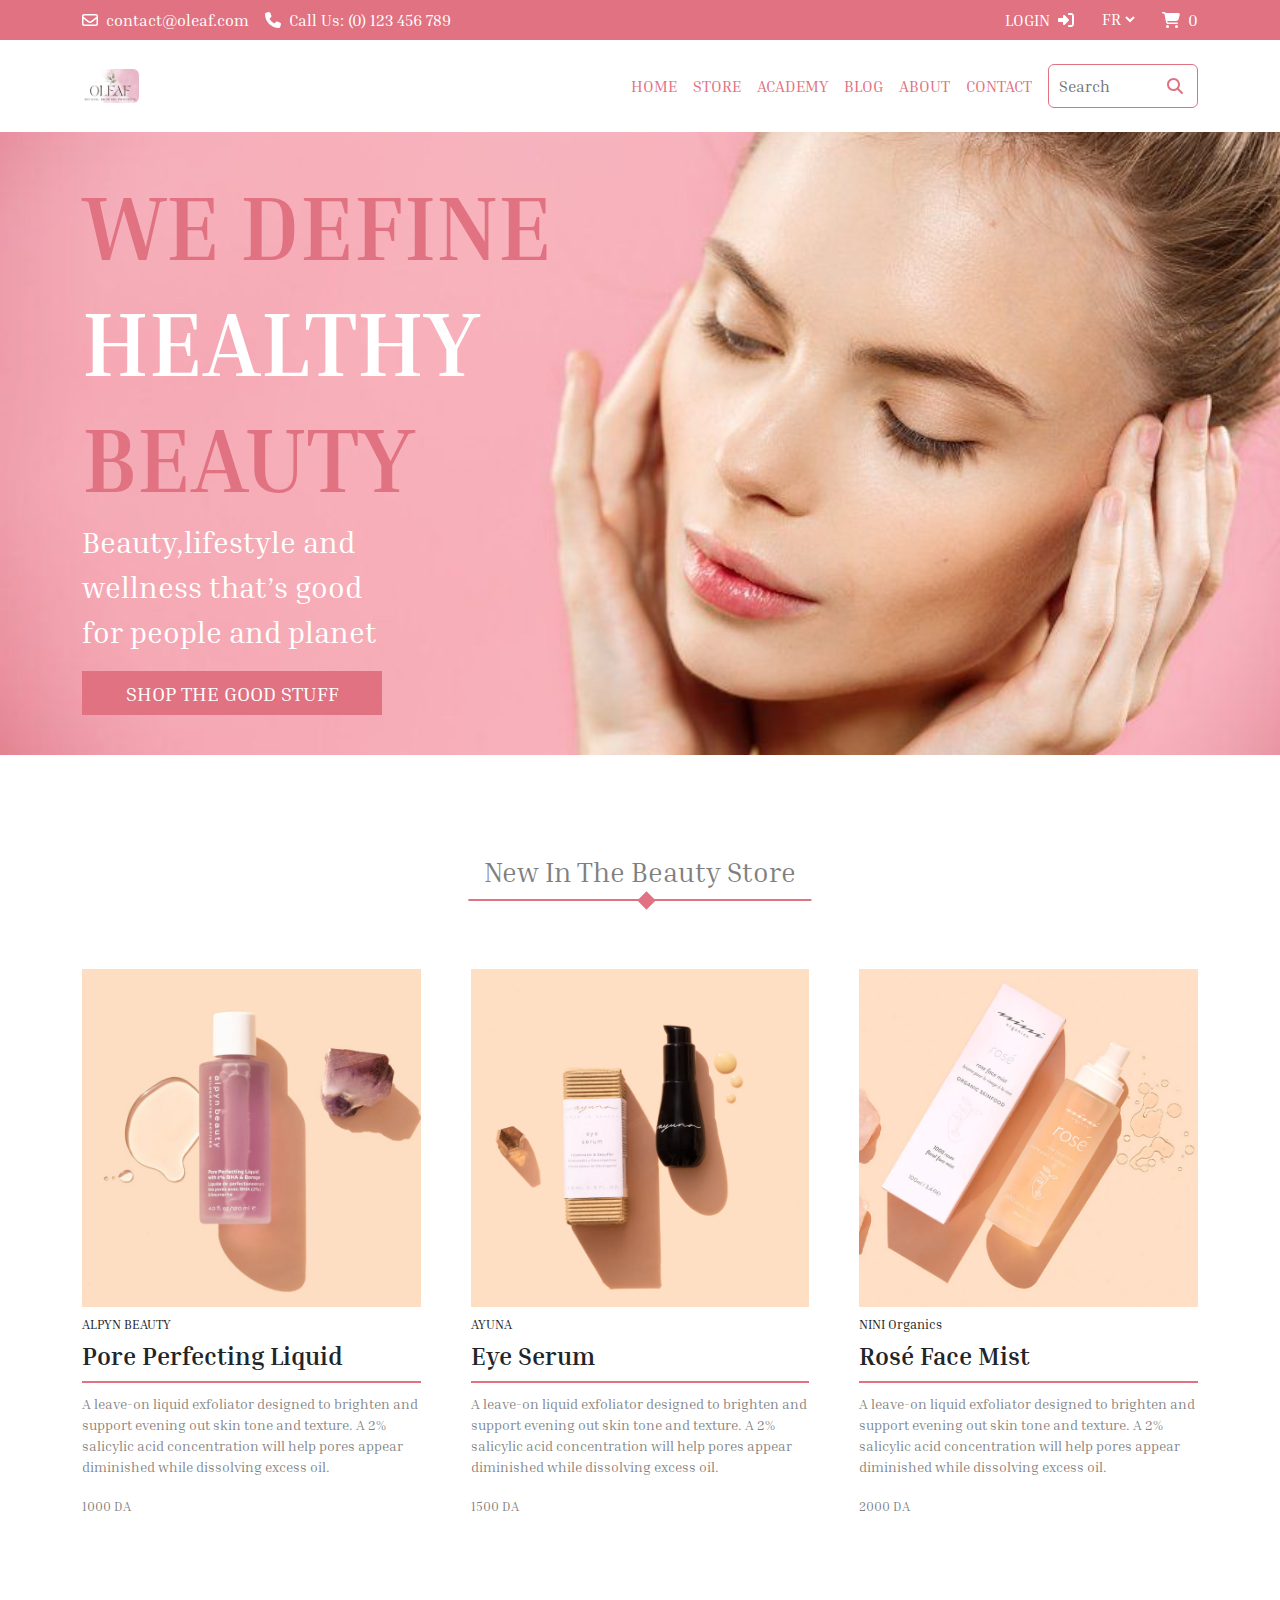
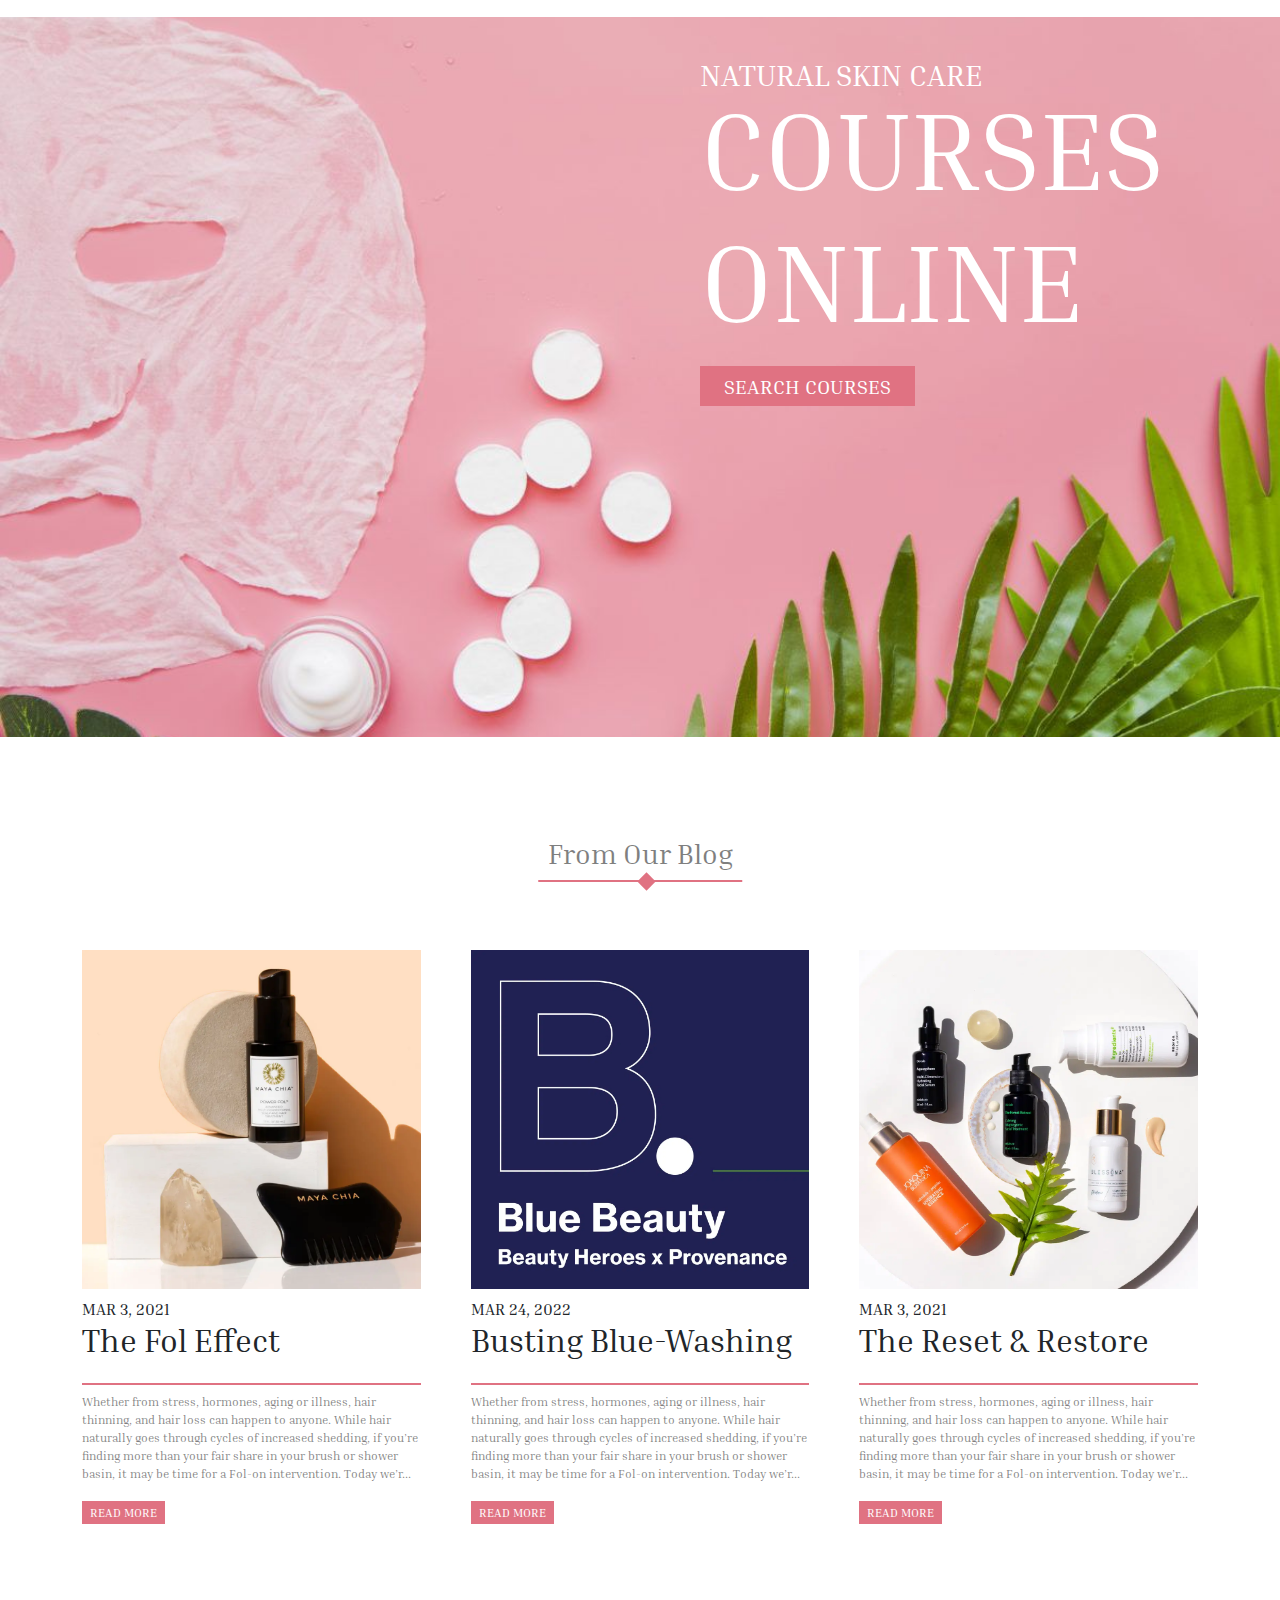
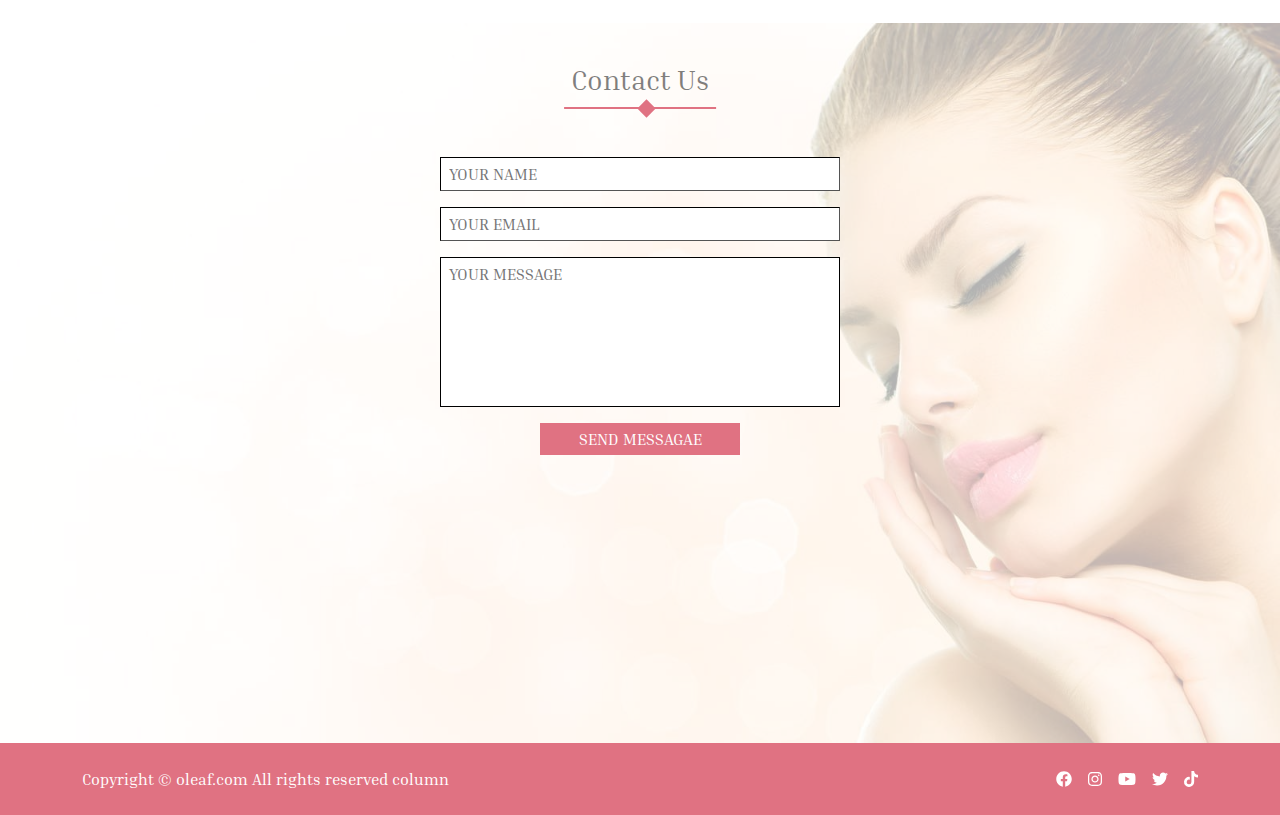
==== index.html @ e5e6df56 "first commit" ====
<!DOCTYPE html>
<html lang="en">
  <head>
    <meta charset="UTF-8" />
    <meta http-equiv="X-UA-Compatible" content="IE=edge" />
    <meta name="viewport" content="width=device-width, initial-scale=1.0" />
    <title>OLEAF - Natural Skincare Products</title>
    <link rel="stylesheet" href="css/all.min.css" />
    <link rel="stylesheet" href="css/bootstrap.min.css" />
    <link rel="stylesheet" href="css/oleaf.css" />
    <link rel="preconnect" href="https://fonts.googleapis.com" />
    <link rel="preconnect" href="https://fonts.gstatic.com" crossorigin />
    <link
      href="https://fonts.googleapis.com/css2?family=Inria+Serif:wght@300;400;700&display=swap"
      rel="stylesheet"
    />
  </head>

  <body>
    <!-- Start NavBar -->

    <nav>
      <!-- Start SubNavBar -->
      <div class="sub-nav-bar py-2">
        <div
          class="container d-flex flex-column flex-md-row flex-lg-row align-items-center align-items-md-start align-items-lg-start"
        >
          <div
            class="contact d-flex flex-grow-1 flex-column flex-md-row flex-lg-row"
          >
            <a href="mailto:contact@oleaf.com" target="_blank">
              <div
                class="email d-flex justify-content-center align-items-center"
              >
                <i class="fa-regular fa-envelope" style="color: #ffffff"></i>
                <span class="email text-white ms-2">contact@oleaf.com</span>
              </div>
            </a>
            <a href="tel:123-456-7890" target="_blank">
              <div
                class="phone d-flex justify-content-center align-items-center ms-lg-3 my-1 my-lg-0 my-md-0"
              >
                <i class="fa-solid fa-phone" style="color: #ffffff"></i>
                <span class="email text-white ms-2"
                  >Call Us: (0) 123 456 789</span
                >
              </div>
            </a>
          </div>

          <div class="info d-flex">
            <a href="#">
              <div
                class="login d-flex justify-content-center align-items-center me-4"
              >
                <span class="email text-white me-2 text-uppercase">login</span>
                <i
                  class="fa-sharp fas fa-right-to-bracket"
                  style="color: #ffffff"
                ></i>
              </div>
            </a>
            <a href="#">
              <div
                class="lang d-flex justify-content-center align-items-center me-4"
              >
                <select class="select border border-0 text-white">
                  <option value="1" class="text-black bg-white">FR</option>
                  <option value="2" class="text-black bg-white">AR</option>
                </select>
              </div>
            </a>
            <div class="store d-flex justify-content-center align-items-center">
              <i
                class="fa-sharp fas fa-cart-shopping"
                style="color: #ffffff"
              ></i>
              <span class="email text-white ms-2">0</span>
            </div>
          </div>
        </div>
      </div>
      <!-- End SubNavBar -->

      <!-- Start Navbar -->
      <div class="navbar py-4">
        <div class="container d-flex align-items-center flex-nowrap">
          <div class="logo">
            <img class="rounded" src="images/logo.jpg" alt="" />
          </div>
          <div class="chackbox active">
            <i class="fa-sharp fal fa-bars fa-xl" style="color: #e07282"></i>
          </div>
          <div
            class="links d-flex flex-column flex-md-row flex-lg-row justify-content-end align-items-center gap-3"
          >
            <ul
              class="d-flex flex-column flex-md-row flex-lg-row justify-content-center gap-3 text-uppercase"
            >
              <li class="active"><a href="">home</a></li>
              <li><a href="">store</a></li>
              <li><a href="">academy</a></li>
              <li><a href="">blog</a></li>
              <li><a href="">about</a></li>
              <li><a href="">contact</a></li>
            </ul>
            <div class="search border border-1 p-2 rounded-2">
              <input
                class="border border-0"
                type="search"
                name=""
                id=""
                placeholder="Search"
              />
              <i
                class="fa-sharp fal fa-magnifying-glass"
                style="color: #e07282"
              ></i>
            </div>
          </div>
        </div>
      </div>
      <!-- End Navbar -->
    </nav>
    <!-- End NavBar -->

    <!-- Start Landing Page -->
    <div class="landing">
      <div class="container">
        <div class="text">
          <div class="text-title">
            <h1>WE DEFINE</h1>
            <h1>HEALTHY</h1>
            <h1>BEAUTY</h1>
          </div>
          <div class="text-paragraph">
            <p class="text-white">
              Beauty,lifestyle and wellness that’s good for people and planet
            </p>
          </div>
          <a class="btn text-white rounded-0" href="#">SHOP THE GOOD STUFF</a>
        </div>
      </div>
    </div>
    <!-- End Landing Page -->

    <!-- Start New Products -->

    <div class="new-products">
      <div class="container">
        <h1 class="title text-black-50 fs-3 position-relative">
          New In The Beauty Store
        </h1>
        <div class="products">
          <div class="product">
            <img src="images/Product/ezgif.com-webp-to-jpg.jpg" alt="" />
            <p class="product-category pt-2">ALPYN BEAUTY</p>
            <h1 class="product-name">Pore Perfecting Liquid</h1>
            <p class="product-desc text-black-50">
              A leave-on liquid exfoliator designed to brighten and support
              evening out skin tone and texture. A 2% salicylic acid
              concentration will help pores appear diminished while dissolving
              excess oil.
            </p>
            <span class="product-price text-black-50">1000 DA</span>
          </div>
          <div class="product">
            <img src="images/Product/BHMar_46_770x.webp" alt="" />
            <p class="product-category pt-2">AYUNA</p>
            <h1 class="product-name">Eye Serum</h1>
            <p class="product-desc text-black-50">
              A leave-on liquid exfoliator designed to brighten and support
              evening out skin tone and texture. A 2% salicylic acid
              concentration will help pores appear diminished while dissolving
              excess oil.
            </p>
            <span class="product-price text-black-50">1500 DA</span>
          </div>
          <div class="product">
            <img src="images/Product/BHMar_29_740_770x.webp" alt="" />
            <p class="product-category pt-2">NINI Organics</p>
            <h1 class="product-name">Rosé Face Mist</h1>
            <p class="product-desc text-black-50">
              A leave-on liquid exfoliator designed to brighten and support
              evening out skin tone and texture. A 2% salicylic acid
              concentration will help pores appear diminished while dissolving
              excess oil.
            </p>
            <span class="product-price text-black-50">2000 DA</span>
          </div>
        </div>
      </div>
    </div>

    <!-- End New Products -->

    <!-- Start Courese Part -->
    <div class="courses-part">
      <div class="container position-relative">
        <div class="text">
          <h3 class="courese-title text-uppercase text-white">
            natural skin care
          </h3>
          <h1 class="main-title text-uppercase text-white mb-lg-4 mb-md-4">
            Courses Online
          </h1>
          <a href="#" class="courese-search text-white py-2 px-4"
            >SEARCH COURSES</a
          >
        </div>
      </div>
    </div>
    <!-- End Courese Part -->

    <!-- Start Blog Part-->
    <div class="blogger">
      <div class="container">
        <h1 class="title text-black-50 fs-3 position-relative">
          From Our Blog
        </h1>
        <div class="blogs">
          <div class="blog">
            <img src="images/blogger/blog-1.webp" alt="" />
            <p class="articale-date text-uppercase fs-6 mb-0 mt-2">
              MAR 3, 2021
            </p>
            <h1 class="artical-title fs-2 mb-4">The Fol Effect</h1>
            <p class="artical-content text-black-50 pt-2">
              Whether from stress, hormones, aging or illness, hair thinning,
              and hair loss can happen to anyone. While hair naturally goes
              through cycles of increased shedding, if you’re finding more than
              your fair share in your brush or shower basin, it may be time for
              a Fol-on intervention. Today we’r...
            </p>
            <a href="" class="read-more text-white px-2 py-1 text-uppercase"
              >read more</a
            >
          </div>
          <div class="blog">
            <img src="images/blogger/blog-2.webp" alt="" />
            <p class="articale-date text-uppercase fs-6 mb-0 mt-2">
              MAR 24, 2022
            </p>
            <h1 class="artical-title fs-2 mb-4">Busting Blue-Washing</h1>
            <p class="artical-content text-black-50 pt-2">
              Whether from stress, hormones, aging or illness, hair thinning,
              and hair loss can happen to anyone. While hair naturally goes
              through cycles of increased shedding, if you’re finding more than
              your fair share in your brush or shower basin, it may be time for
              a Fol-on intervention. Today we’r...
            </p>
            <a href="" class="read-more text-white px-2 py-1 text-uppercase"
              >read more</a
            >
          </div>
          <div class="blog">
            <img src="images/blogger/blog-3.webp" alt="" />
            <p class="articale-date text-uppercase fs-6 mb-0 mt-2">
              MAR 3, 2021
            </p>
            <h1 class="artical-title fs-2 mb-4">The Reset & Restore</h1>
            <p class="artical-content text-black-50 pt-2">
              Whether from stress, hormones, aging or illness, hair thinning,
              and hair loss can happen to anyone. While hair naturally goes
              through cycles of increased shedding, if you’re finding more than
              your fair share in your brush or shower basin, it may be time for
              a Fol-on intervention. Today we’r...
            </p>
            <a href="" class="read-more text-white px-2 py-1 text-uppercase"
              >read more</a
            >
          </div>
        </div>
      </div>
    </div>
    <!-- End Blog Part-->

    <!-- Start Contact Us -->
    <div class="contact-us">
      <div class="overlay"></div>
      <div class="container position-relative">
        <h1 class="title text-black-50 fs-3 position-relative">Contact Us</h1>
        <form
          action=""
          class="contact d-flex flex-column justify-content-center gap-3"
        >
          <input
            class="py-1 px-2 text-uppercase border-1 border-black"
            type="text"
            name=""
            id=""
            placeholder="YOUR NAME"
          />
          <input
            class="py-1 px-2 text-uppercase border-1 border-black"
            type="email"
            name=""
            id=""
            placeholder="YOUR EMAIL "
          />
          <textarea
            s
            class="py-1 px-2 text-uppercase border-1 border-black"
            placeholder="Your Message"
          ></textarea>
          <input
            class="py-1 px-2 text-uppercase text-white"
            type="submit"
            value="SEND MESSAGAE"
          />
        </form>
      </div>
    </div>
    <!-- End Contact Us -->

    <!-- Start Footer -->

    <div class="footer py-4">
      <div
        class="container d-flex align-items-center justify-content-between flex-column flex-md-row"
      >
        <p class="copyright mb-0 text-white">
          Copyright &copy; oleaf.com All rights reserved column
        </p>
        <ul class="social-media d-flex align-items-center gap-3 mt-3 mt-md-0">
          <li>
            <a href=""
              ><i class="fa-brands fa-facebook" style="color: #ffffff"></i
            ></a>
          </li>
          <li>
            <a href=""
              ><i class="fa-brands fa-instagram" style="color: #ffffff"></i
            ></a>
          </li>
          <li>
            <a href=""
              ><i class="fa-brands fa-youtube" style="color: #ffffff"></i
            ></a>
          </li>
          <li>
            <a href=""
              ><i class="fa-brands fa-twitter" style="color: #ffffff"></i
            ></a>
          </li>
          <li>
            <a href=""
              ><i class="fa-brands fa-tiktok" style="color: #ffffff"></i
            ></a>
          </li>
        </ul>
      </div>
    </div>

    <!-- End Footer -->

    <script src="js/all.min.js"></script>
    <script src="js/bootstrap.bundle.min.js"></script>
    <script src="js/oleaf.js"></script>
  </body>
</html>
---- css/oleaf.css ----
/* Start Globle Rules */

* {
  -webkit-box-sizing: border-box;
  -moz-box-sizing: border-box;
  box-sizing: border-box;
}

:root {
  --primary-color: #e07282;
}

html {
  scroll-behavior: smooth;
}

body {
  font-family: "Inria Serif", serif;
}

a {
  text-decoration: none;
}

ul {
  list-style: none;
  margin: 0;
  padding: 0;
}

*:focus {
  outline: none;
}

/* End Globle Rules */

/* Start components */

.title {
  width: fit-content;
  margin: 0 auto 60px;
}
.title::after {
  content: "";
  position: absolute;
  top: 130%;
  left: 50%;
  width: 110%;
  height: 2px;
  transform: translateX(-50%);
  background-color: var(--primary-color);
}
.title::before {
  content: "";
  position: absolute;
  top: 115%;
  left: 50%;
  width: 13px;
  height: 13px;
  transform: translateX(-50%);
  transform: rotate(45deg);
  background-color: var(--primary-color);
}

/* End components */

/* Start NavBar */

/* Start SubNavBar */
nav .sub-nav-bar {
  background-color: var(--primary-color);
}
nav .sub-nav-bar .info .lang .select {
  background-color: var(--primary-color);
}
/* End SubNavBar */

/* Start Navbar */

nav .navbar .logo {
  width: 60px;
}
nav .navbar .logo img {
  width: 100%;
}
nav .navbar .links ul li a {
  color: var(--primary-color);
  transition-duration: 0.3s;
}
nav .navbar .links ul li a:hover,
nav .navbar .links ul li.active {
  color: #e22c47;
}
nav .navbar .search {
  width: 150px;
  border-color: var(--primary-color) !important;
}
nav .navbar .search input {
  width: 80%;
}
nav .navbar .search i {
  color: var(--primary-color) !important;
}
nav .navbar .links {
  transition-duration: 0.3s;
  width: 100%;
}
nav .navbar .chackbox {
  display: none;
}
@media (max-width: 425px) {
  nav .navbar .chackbox {
    display: block;
    cursor: pointer;
  }
  nav .navbar .links {
    position: absolute;
    top: 100%;
    left: -100%;
    padding: 20px 0;
    background-color: rgba(255, 255, 255);
    text-align: center;
  }
}

/* End Navbar */

/* End NavBar */

/* Start Landing Page */

.landing {
  width: 100%;
  height: 100%;
  padding: 40px 0;
  background-image: url(../images/landing.jpeg);
  background-repeat: no-repeat;
  background-position: center center;
  background-size: cover;
}

.landing .text h1 {
  font-size: 25px;
  font-weight: bold;
  line-height: 1.2;
  color: white;
}
.landing .text h1:nth-child(odd) {
  color: var(--primary-color);
}
@media (min-width: 425px) {
  .landing .text h1 {
    font-size: 40px;
  }
}
@media (min-width: 992px) {
  .landing .text h1 {
    font-size: 70px;
  }
}
@media (min-width: 1025px) {
  .landing .text h1 {
    font-size: 90px;
  }
}

.landing .text-paragraph p {
  font-size: 30px;
  width: 300px;
}
@media (max-width: 768px) {
  .landing .text-paragraph p {
    font-size: 25px;
    width: 250px;
  }
}
@media (max-width: 425px) {
  .landing .text-paragraph p {
    font-size: 20px;
    width: 150px;
  }
}
@media (max-width: 375px) {
  .landing .text-paragraph p {
    font-size: 10px;
    width: 110px;
  }
}

.landing .text .btn {
  background-color: var(--primary-color);
  width: 300px;
  font-size: 20px;
}
@media (max-width: 768px) {
  .landing .text .btn {
    width: 250px;
    font-size: 15px;
  }
}
@media (max-width: 425px) {
  .landing .text .btn {
    width: 150px;
    font-size: 10px;
  }
}
@media (max-width: 375px) {
  .landing .text .btn {
    width: 110px;
    font-size: 5px;
  }
}
/* End Landing Page */

/* Start New Products */

.new-products {
  padding-top: 100px;
  padding-bottom: 100px;
}
.new-products .products {
  padding-top: 20px;
  display: grid;
  grid-template-columns: repeat(auto-fill, minmax(300px, 1fr));
  gap: 50px;
}

.new-products .products .product img {
  width: 100%;
}
.new-products .products .product .product-category {
  font-size: 13px;
}
.new-products .products .product .product-name {
  font-weight: bold;
  font-size: 25px;
  margin-top: -10px;
  border-bottom: 2px solid var(--primary-color);
  padding-bottom: 10px;
  margin-bottom: 10px;
}

.new-products .products .product .product-desc {
  font-size: 14px;
}
.new-products .products .product .product-price {
  font-size: 13px;
}
/* End New Products */

/* Start Courese Part */
.courses-part {
  width: 100%;
  height: 80vh;
  padding: 40px 0;
  background-image: url(../images/courese.jpeg);
  background-repeat: no-repeat;
  background-position: center center;
  background-size: cover;
}

@media (min-width: 426px) {
  .courses-part .text {
    position: absolute;
    right: 20%;
    top: 0px;
  }
}
@media (max-width: 425px) {
  .courses-part {
    height: 50vh;
    padding: 40px 0;
  }
  .courses-part .text {
    text-align: center;
    margin-top: 100px;
  }
}
@media (max-width: 767px) {
  .courses-part .text {
    right: 0%;
  }
}
.courses-part .text .courese-title {
  font-size: 30px;
  margin-bottom: -10px;
}
.courses-part .text .main-title {
  font-size: 110px;
  width: 100px;
}
@media (max-width: 425px) {
  .courses-part .text .main-title {
    font-size: 50px !important;
    margin: 40px auto;
    width: 100%;
    color: black !important;
  }
}
/* @media (max-width: 320px) {
  .courses-part .text .main-title {
    font-size: 10px;
  }
} */
@media (max-width: 768px) {
  .courses-part .text {
    margin-top: 40px;
  }
  .courses-part .text .courese-title {
    font-size: 20px;
    margin-bottom: -10px;
  }
  .courses-part .text .main-title {
    font-size: 80px;
    margin: 20px 0;
  }
}
.courses-part .text .courese-search {
  background-color: var(--primary-color);
  width: 400px;
  font-size: 20px;
}

/* End Courese Part */

/* Start Blog Part */
.blogger {
  padding-top: 100px;
  padding-bottom: 100px;
}
.blogger .blogs {
  padding-top: 20px;
  display: grid;
  grid-template-columns: repeat(auto-fill, minmax(300px, 1fr));
  gap: 50px;
}
.blogger .blogs .blog img {
  width: 100%;
}
.blogger .blogs .blog .artical-content {
  font-size: 12px;
  border-top: 2px solid var(--primary-color);
}
.blogger .blogs .blog .read-more {
  background-color: var(--primary-color);
  font-size: 12px;
}
/* End Blog Part */

/* Start Contact Us */
.contact-us {
  position: relative;
  width: 100%;
  height: 80vh;
  padding: 40px 0;
  background-image: url(../images/contact.jpeg);
  background-size: cover;
}
.contact-us .overlay {
  position: absolute;
  left: 0;
  top: 0;
  width: 100%;
  height: 100%;
  background-color: rgba(255, 255, 255, 0.7);
}
.contact-us .contact {
  width: 400px;
  margin: 0 auto;
}
@media (max-width: 425px) {
  .contact-us .contact {
    width: 100%;
    margin: 0 auto;
  }
}
.contact-us .contact textarea {
  resize: none;
  height: 150px;
}
.contact-us .contact input[type="submit"] {
  width: 50%;
  margin: 0 auto;
  background-color: var(--primary-color);
  border: none;
}
/* End Contact Us */

/* Start Footer */
.footer {
  background-color: var(--primary-color);
}
@media (max-width: 425px) {
  .footer .copyright {
    text-align: center;
    font-size: 13px;
  }
}
/* End Footer */
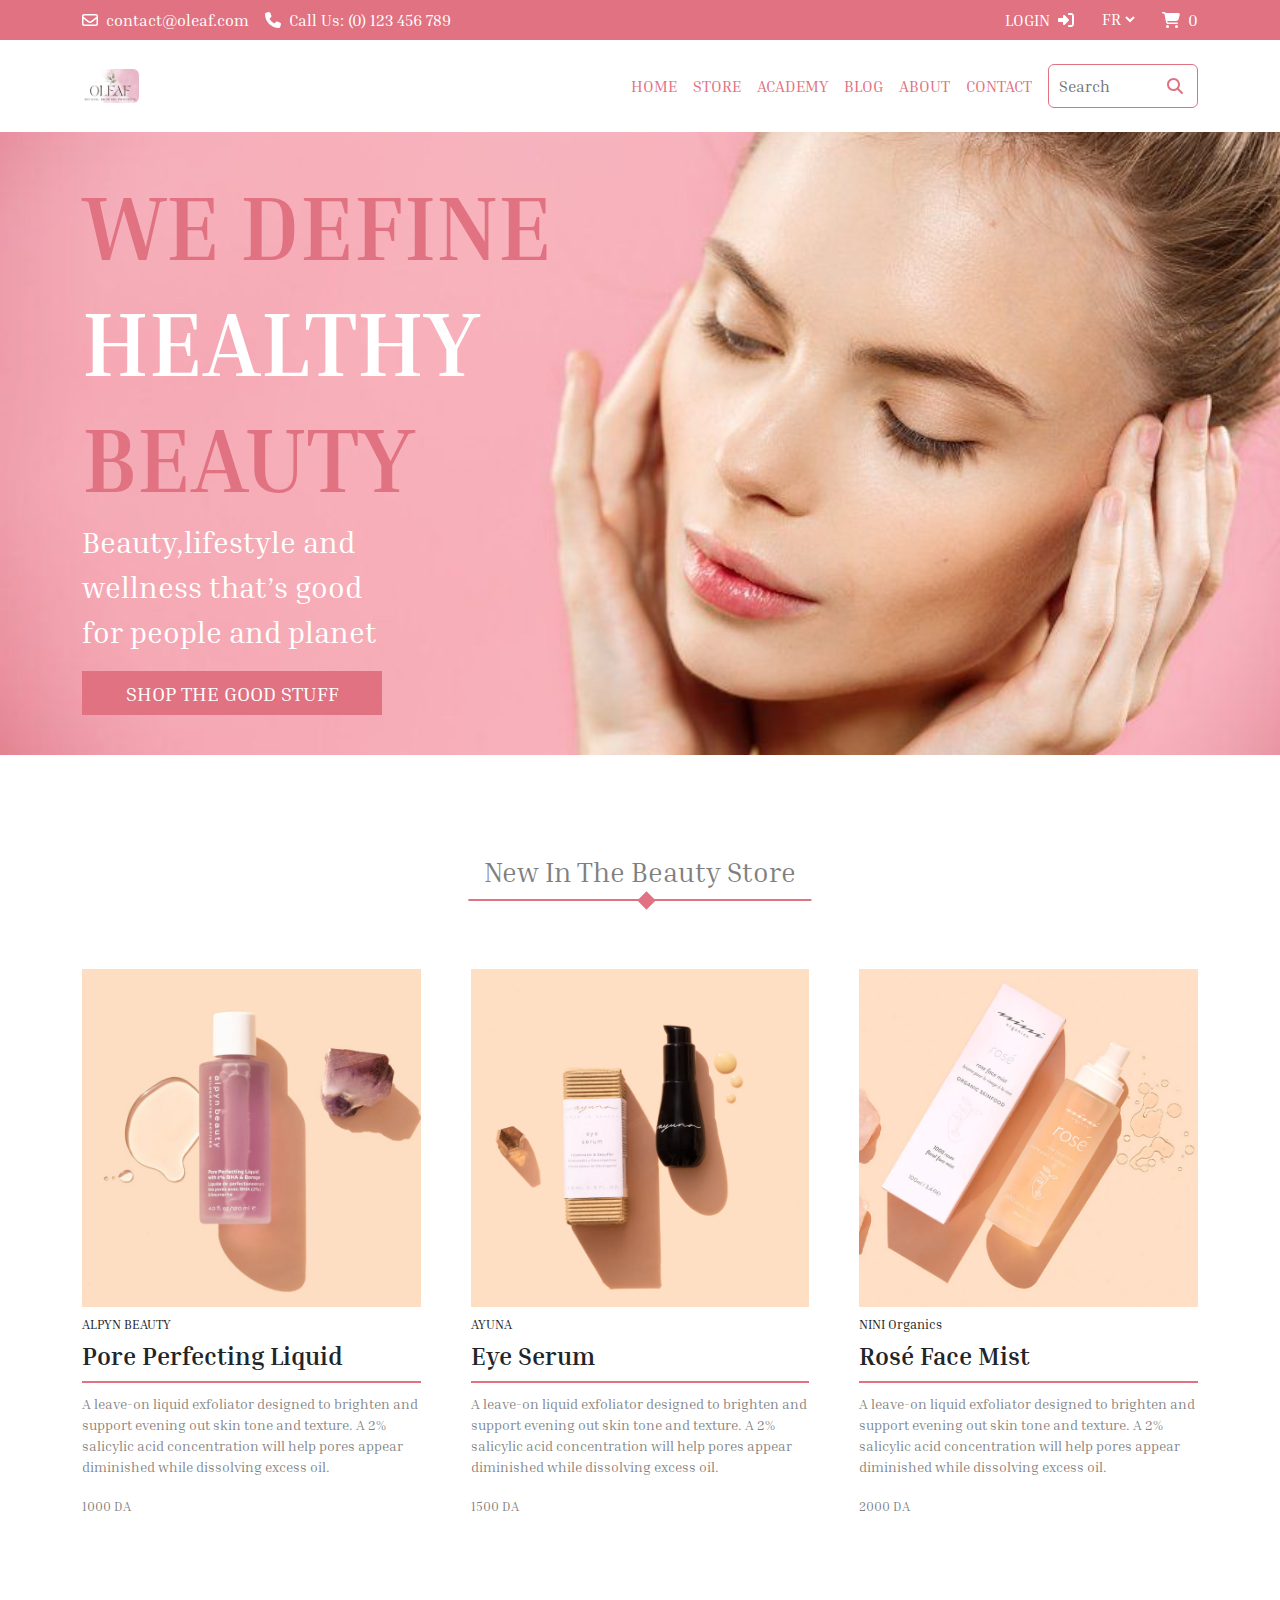
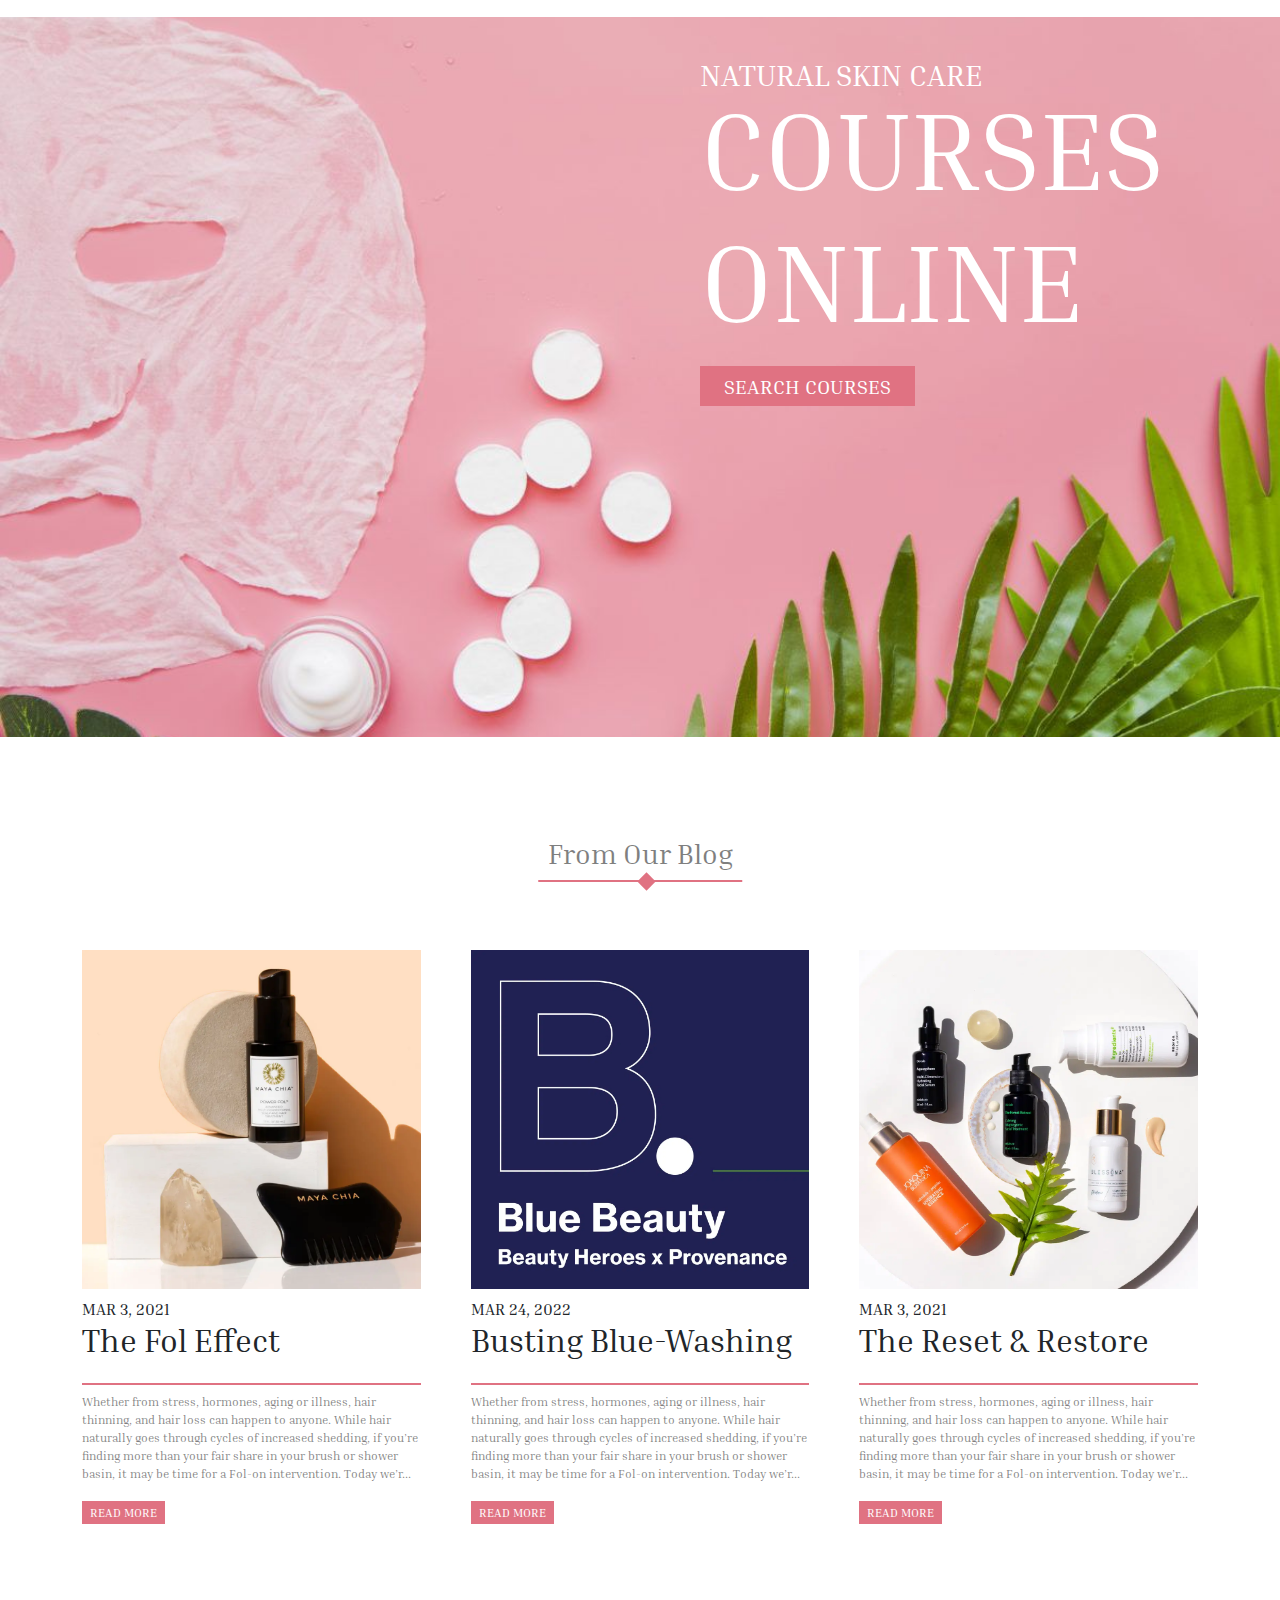
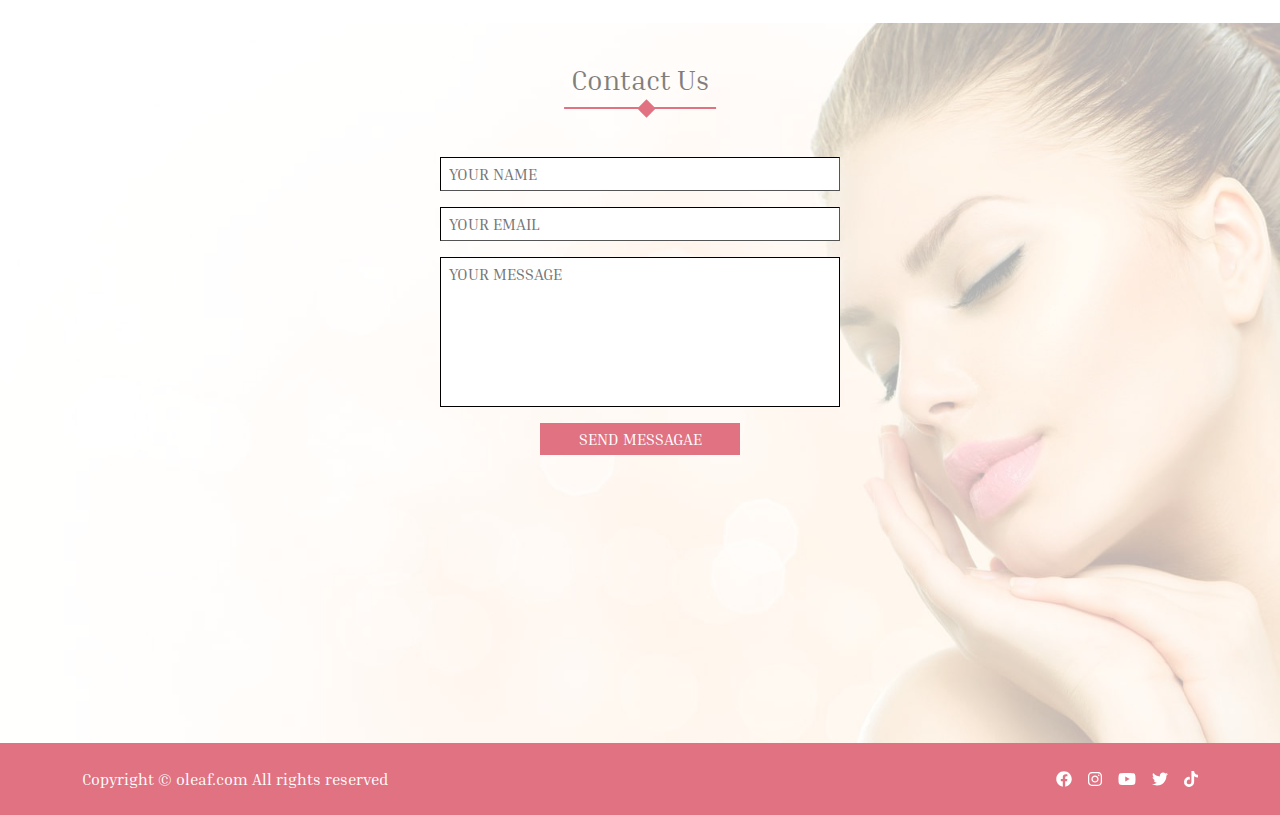
==== commit 2d110454: "modify store page" ====
--- a/index.html
+++ b/index.html
@@ -98,7 +98,7 @@
               class="d-flex flex-column flex-md-row flex-lg-row justify-content-center gap-3 text-uppercase"
             >
               <li class="active"><a href="">home</a></li>
-              <li><a href="">store</a></li>
+              <li><a href="our-products.html">store</a></li>
               <li><a href="">academy</a></li>
               <li><a href="">blog</a></li>
               <li><a href="">about</a></li>
@@ -320,7 +320,7 @@
         class="container d-flex align-items-center justify-content-between flex-column flex-md-row"
       >
         <p class="copyright mb-0 text-white">
-          Copyright &copy; oleaf.com All rights reserved column
+          Copyright &copy; oleaf.com All rights reserved
         </p>
         <ul class="social-media d-flex align-items-center gap-3 mt-3 mt-md-0">
           <li>
--- a/css/oleaf.css
+++ b/css/oleaf.css
@@ -386,6 +386,390 @@
 }
 /* End Contact Us */
 
+/* Start Our Products Landing */
+.our-products-landing {
+  width: 100%;
+  height: 100%;
+  padding: 40px 0;
+  background-image: url(../images/our\ products.jpg);
+  background-repeat: no-repeat;
+  background-position: center center;
+  background-size: cover;
+}
+.our-products-landing .our-products-title {
+  margin: 0 auto;
+  text-align: center;
+  font-size: 50px;
+  width: 250px;
+  font-weight: bold;
+}
+/* End Our Products Landing */
+
+/* Start Our Products Category */
+.our-products-category {
+  padding-top: 60px;
+  padding-bottom: 60px;
+}
+.our-products-category .categories {
+  padding-top: 20px;
+  display: grid;
+  grid-template-columns: repeat(auto-fill, minmax(200px, 1fr));
+  gap: 50px;
+}
+@media (max-width: 425px) {
+  .our-products-category .our-products-category-title {
+    text-align: center;
+  }
+  .our-products-category .categories {
+    text-align: center;
+  }
+}
+.our-products-category .categories .category {
+}
+.our-products-category .categories .category img {
+  width: 100%;
+}
+.our-products-category .categories .category:first-of-type img {
+  width: 89%;
+  margin: 0 auto;
+  display: block;
+}
+/* End Our Products Category */
+
+/* Start Our Products Shope */
+.our-products-shop {
+  /* padding-top: 100px; */
+  padding-bottom: 100px;
+}
+@media (max-width: 425px) {
+  .our-products-shop .tags ul {
+    flex-direction: column;
+  }
+}
+.our-products-shop .tags ul li {
+  cursor: pointer;
+  transition-duration: 0.5s;
+}
+.our-products-shop .tags ul li::after {
+  position: absolute;
+  content: "";
+  bottom: -10px;
+  left: 50%;
+  transform: translate(-50%);
+  width: 0%;
+  height: 2px;
+  background-color: var(--primary-color);
+  transition-duration: 0.5s;
+}
+.our-products-shop .tags ul li.active {
+  position: relative;
+  color: var(--primary-color);
+}
+.our-products-shop .tags ul li:hover {
+  position: relative;
+  color: var(--primary-color);
+}
+.our-products-shop .tags ul li:hover::after {
+  position: absolute;
+  content: "";
+  bottom: -10px;
+  left: 50%;
+  transform: translate(-50%);
+  width: 120%;
+  height: 2px;
+  background-color: var(--primary-color);
+}
+.our-products-shop .tags ul li.active::after {
+  width: 120%;
+}
+.our-products-shop .shop .products {
+  padding-top: 20px;
+  display: grid;
+  grid-template-columns: repeat(auto-fill, minmax(300px, 1fr));
+  gap: 50px;
+}
+
+.our-products-shop .shop .products .product img {
+  width: 100%;
+}
+.our-products-shop .shop .products .product .select {
+  margin-top: 25px;
+}
+.our-products-shop .shop .products .product .select select {
+  padding: 5px 20px;
+  width: 170px;
+  border: 2px solid var(--primary-color);
+  border-right: none;
+  background-color: transparent;
+  border-radius: 10px 0 0 10px;
+  text-align: center;
+}
+.our-products-shop
+  .shop
+  .products
+  .product:not(:nth-of-type(2))
+  .select
+  button {
+  background-color: var(--primary-color);
+  border: none;
+  padding: 6px 12px;
+  border-radius: 0 10px 10px 0;
+}
+.our-products-shop .shop .products .product:nth-of-type(2) .select button {
+  background-color: var(--primary-color);
+  border: none;
+  padding: 6px 1px;
+  width: 220px;
+  margin: 0 auto;
+  display: block;
+  border-radius: 10px;
+}
+/* End Our Products Shope */
+
+/* Start Store Landing */
+
+.store-landing-page {
+  width: 100%;
+  height: 100%;
+  padding: 40px 0;
+  background-image: url(../images/store-landing.jpeg);
+  background-repeat: no-repeat;
+  background-position: center center;
+  background-size: cover;
+}
+.store-landing-page .text {
+}
+.store-landing-page .text .link {
+}
+.store-landing-page .text .text-title {
+  font-size: 60px;
+}
+
+/* End Store Landing */
+
+/* Start Store Shope */
+.store-shope {
+}
+.store-shope .filter-box {
+}
+.store-shope .filter-box .accordion {
+  background-color: #fff;
+  color: #444;
+  cursor: pointer;
+  padding: 0px 10px 0 0;
+  width: 100%;
+  border: none;
+  text-align: left;
+  outline: none;
+  font-size: 15px;
+  transition-duration: 0.4s;
+  display: flex;
+  align-items: center;
+  justify-content: space-between;
+  border-top: 1px solid black;
+}
+.store-shope .filter-box .accordion:first-of-type {
+  /* border-bottom: 1px solid black; */
+}
+.store-shope .filter-box .accordion:after {
+  content: "\2b"; /* Unicode character for "plus" sign (+) */
+  font-size: 25px;
+  color: #777;
+  float: right;
+  margin-left: 5px;
+}
+.store-shope .filter-box .active:after {
+  content: "-"; /* Unicode character for "minus" sign (-) */
+  font-size: 25px;
+}
+.store-shope .filter-box .panel {
+  padding: 0 18px;
+  background-color: white;
+  max-height: 0;
+  overflow: hidden;
+  transition: max-height 0.2s ease-out;
+  padding-bottom: 5px;
+}
+
+.store-shope .store .box-title {
+  background-color: var(--primary-color);
+  padding-top: 12px;
+  padding-bottom: 12px;
+}
+.store-shope .store .box-title .results span {
+  margin-right: 3px;
+}
+@media (max-width: 425px) {
+  .store-shope .store .box-title .results {
+    font-size: 10px;
+  }
+  .store-shope .store .box-title .sort-by {
+    font-size: 10px;
+  }
+}
+.store-shope .store .box-title .sort-by select {
+  background-color: transparent;
+  border: none;
+  color: white;
+}
+@media (max-width: 425px) {
+  .store-shope .store .box-title .sort-by select {
+    font-size: 10px;
+  }
+}
+.store-shope .store .box-title .sort-by select option {
+  background-color: transparent;
+  color: black;
+}
+.store-shope .store .products {
+  padding-top: 20px;
+  display: grid;
+  grid-template-columns: repeat(auto-fill, minmax(200px, 1fr));
+  gap: 50px;
+}
+
+.store-shope .store .products .product img {
+  width: 100%;
+}
+.store-shope .store .products .product .select {
+  margin-top: 25px;
+}
+.store-shope .store .products .product .select select {
+  padding: 5px 20px;
+  width: 120px;
+  border: 2px solid var(--primary-color);
+  border-right: none;
+  background-color: transparent;
+  border-radius: 10px 0 0 10px;
+  text-align: center;
+}
+.store-shope .store .products .product .select button {
+  background-color: var(--primary-color);
+  border: none;
+  padding: 6px 12px;
+  border-radius: 0 10px 10px 0;
+}
+.store-shope .store .products .product .select-witout button {
+  background-color: var(--primary-color);
+  border: none;
+  padding: 6px 1px;
+  width: 170px;
+  margin: 26px auto;
+  display: block;
+  border-radius: 10px;
+}
+/* End Store Shope */
+
+/* Start Single Product information */
+
+.single-product-information {
+}
+.single-product-information .images {
+}
+.single-product-information .images .display-img img {
+  width: 70%;
+  margin-bottom: 10px;
+  margin-left: auto;
+  margin-right: auto;
+  display: block;
+}
+.single-product-information .images .imgs img {
+  width: 80px;
+  cursor: pointer;
+}
+@media (max-width: 768px) {
+  .single-product-information .images .imgs img {
+    width: 60px;
+  }
+}
+@media (max-width: 425px) {
+  .single-product-information .images .imgs img {
+    width: 40px;
+  }
+}
+.single-product-information .images .imgs img.active {
+  border-bottom: 3px solid var(--primary-color);
+}
+.single-product-information .information .category {
+  color: var(--primary-color);
+}
+.single-product-information .information .rating ul li i {
+  font-size: 12px;
+}
+.single-product-information .information .description {
+  font-size: 12px;
+}
+/* End Single Product information */
+
+/* Start Single Product Reviews */
+
+.reviews .rating-detail {
+}
+.reviews .rating-detail .num {
+  color: var(--primary-color);
+}
+.reviews .rating-detail .prograse {
+  position: relative;
+  background-color: #ebebeb;
+  width: 100%;
+  height: 5px;
+}
+.reviews .rating-detail .prograse span {
+  position: absolute;
+  background-color: var(--primary-color);
+  height: 5px;
+}
+.reviews .buttons a {
+  background-color: var(--primary-color);
+}
+.reviews .buttons a {
+  background-color: var(--primary-color);
+}
+@media (max-width: 425px) {
+  .reviews .buttons a {
+    font-size: 15px;
+  }
+}
+/* End Single Product Reviews */
+
+/* Start Single Product Reviews comments */
+
+.reviews-comments {
+}
+.reviews-comments .reviews-comments-head {
+  border-bottom: 1px solid #ccc;
+}
+.reviews-comments .reviews-comments-head a {
+  cursor: pointer;
+}
+.reviews-comments .reviews-comments-head .active,
+.reviews-comments .reviews-comments-head a:hover {
+  color: var(--primary-color) !important;
+  position: relative;
+}
+.reviews-comments .reviews-comments-head .active::after {
+  position: absolute;
+  content: "";
+  width: 100%;
+  height: 2px;
+  background-color: var(--primary-color);
+  bottom: -11px;
+  left: 0;
+}
+.reviews-comments .reviews-body {
+  font-family: "Montserrat", sans-serif;
+}
+.reviews-comments .reviews-body:not(:last-of-type) {
+  border-bottom: 1px solid #ccc;
+}
+.reviews-comments .reviews-content .reviews-title {
+  font-size: 20px;
+}
+.reviews-comments .reviews-content .reviews-content-p {
+  font-size: 15px;
+}
+/* End Single Product Reviews comments */
+
 /* Start Footer */
 .footer {
   background-color: var(--primary-color);
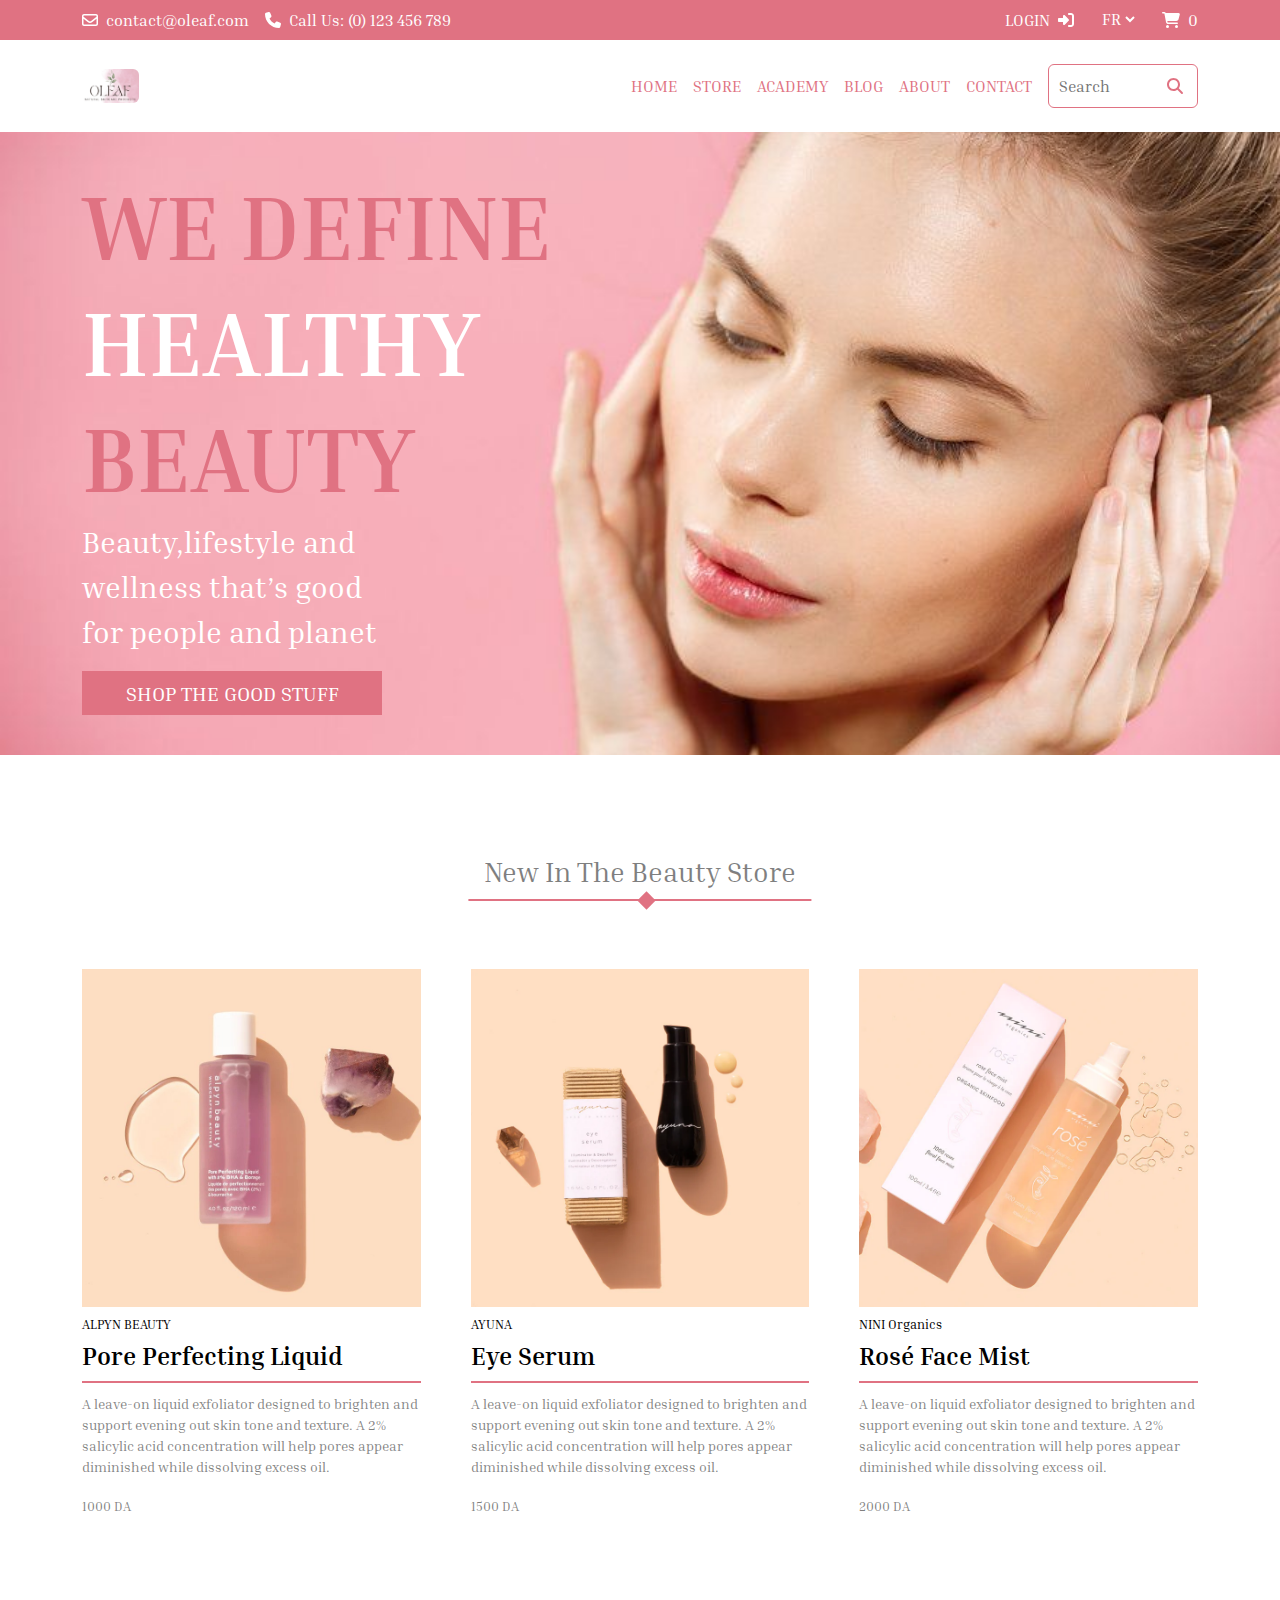
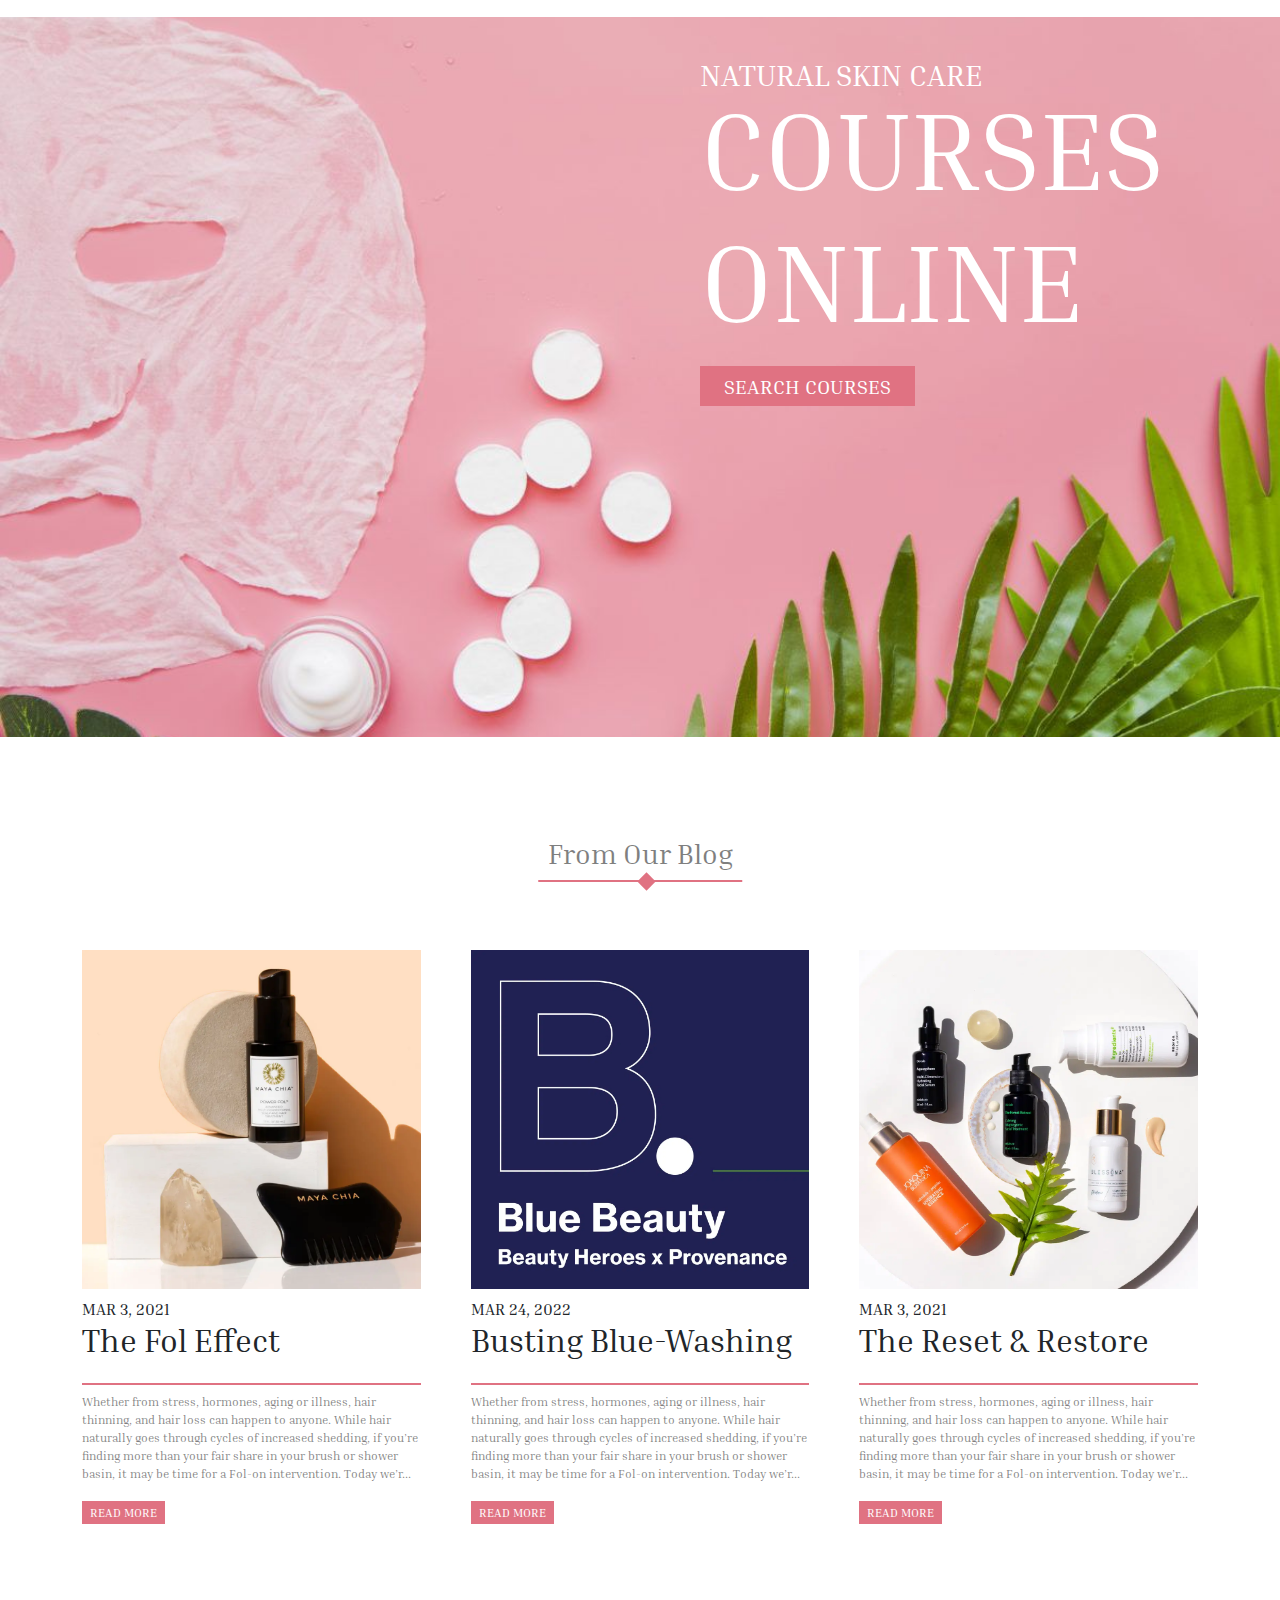
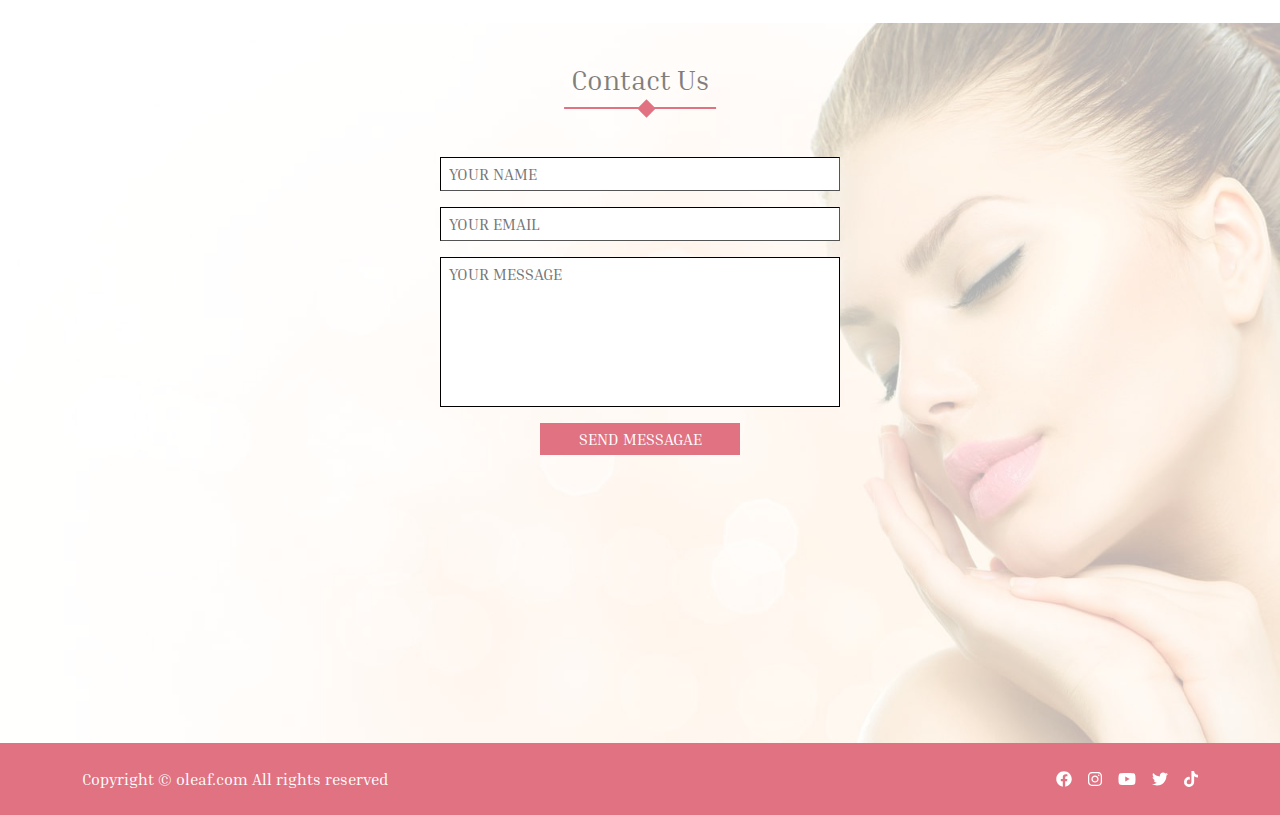
==== commit b907863e: "add single product page" ====
--- a/index.html
+++ b/index.html
@@ -152,42 +152,48 @@
           New In The Beauty Store
         </h1>
         <div class="products">
-          <div class="product">
-            <img src="images/Product/ezgif.com-webp-to-jpg.jpg" alt="" />
-            <p class="product-category pt-2">ALPYN BEAUTY</p>
-            <h1 class="product-name">Pore Perfecting Liquid</h1>
-            <p class="product-desc text-black-50">
-              A leave-on liquid exfoliator designed to brighten and support
-              evening out skin tone and texture. A 2% salicylic acid
-              concentration will help pores appear diminished while dissolving
-              excess oil.
-            </p>
-            <span class="product-price text-black-50">1000 DA</span>
-          </div>
-          <div class="product">
-            <img src="images/Product/BHMar_46_770x.webp" alt="" />
-            <p class="product-category pt-2">AYUNA</p>
-            <h1 class="product-name">Eye Serum</h1>
-            <p class="product-desc text-black-50">
-              A leave-on liquid exfoliator designed to brighten and support
-              evening out skin tone and texture. A 2% salicylic acid
-              concentration will help pores appear diminished while dissolving
-              excess oil.
-            </p>
-            <span class="product-price text-black-50">1500 DA</span>
-          </div>
-          <div class="product">
-            <img src="images/Product/BHMar_29_740_770x.webp" alt="" />
-            <p class="product-category pt-2">NINI Organics</p>
-            <h1 class="product-name">Rosé Face Mist</h1>
-            <p class="product-desc text-black-50">
-              A leave-on liquid exfoliator designed to brighten and support
-              evening out skin tone and texture. A 2% salicylic acid
-              concentration will help pores appear diminished while dissolving
-              excess oil.
-            </p>
-            <span class="product-price text-black-50">2000 DA</span>
-          </div>
+          <a href="single-product.html" target="_blank">
+            <div class="product">
+              <img src="images/Product/ezgif.com-webp-to-jpg.jpg" alt="" />
+              <p class="product-category pt-2 text-black">ALPYN BEAUTY</p>
+              <h1 class="product-name text-black">Pore Perfecting Liquid</h1>
+              <p class="product-desc text-black-50">
+                A leave-on liquid exfoliator designed to brighten and support
+                evening out skin tone and texture. A 2% salicylic acid
+                concentration will help pores appear diminished while dissolving
+                excess oil.
+              </p>
+              <span class="product-price text-black-50">1000 DA</span>
+            </div>
+          </a>
+          <a href="single-product.html" target="_blank">
+            <div class="product">
+              <img src="images/Product/BHMar_46_770x.webp" alt="" />
+              <p class="product-category pt-2 text-black">AYUNA</p>
+              <h1 class="product-name text-black">Eye Serum</h1>
+              <p class="product-desc text-black-50">
+                A leave-on liquid exfoliator designed to brighten and support
+                evening out skin tone and texture. A 2% salicylic acid
+                concentration will help pores appear diminished while dissolving
+                excess oil.
+              </p>
+              <span class="product-price text-black-50">1500 DA</span>
+            </div>
+          </a>
+          <a href="single-product.html" target="_blank">
+            <div class="product">
+              <img src="images/Product/BHMar_29_740_770x.webp" alt="" />
+              <p class="product-category pt-2 text-black">NINI Organics</p>
+              <h1 class="product-name text-black">Rosé Face Mist</h1>
+              <p class="product-desc text-black-50">
+                A leave-on liquid exfoliator designed to brighten and support
+                evening out skin tone and texture. A 2% salicylic acid
+                concentration will help pores appear diminished while dissolving
+                excess oil.
+              </p>
+              <span class="product-price text-black-50">2000 DA</span>
+            </div>
+          </a>
         </div>
       </div>
     </div>
--- a/css/oleaf.css
+++ b/css/oleaf.css
@@ -504,18 +504,13 @@
   border-radius: 10px 0 0 10px;
   text-align: center;
 }
-.our-products-shop
-  .shop
-  .products
-  .product:not(:nth-of-type(2))
-  .select
-  button {
+.our-products-shop .shop .products a:not(:nth-of-type(2)) .select button {
   background-color: var(--primary-color);
   border: none;
   padding: 6px 12px;
   border-radius: 0 10px 10px 0;
 }
-.our-products-shop .shop .products .product:nth-of-type(2) .select button {
+.our-products-shop .shop .products a:nth-of-type(2) .select button {
   background-color: var(--primary-color);
   border: none;
   padding: 6px 1px;
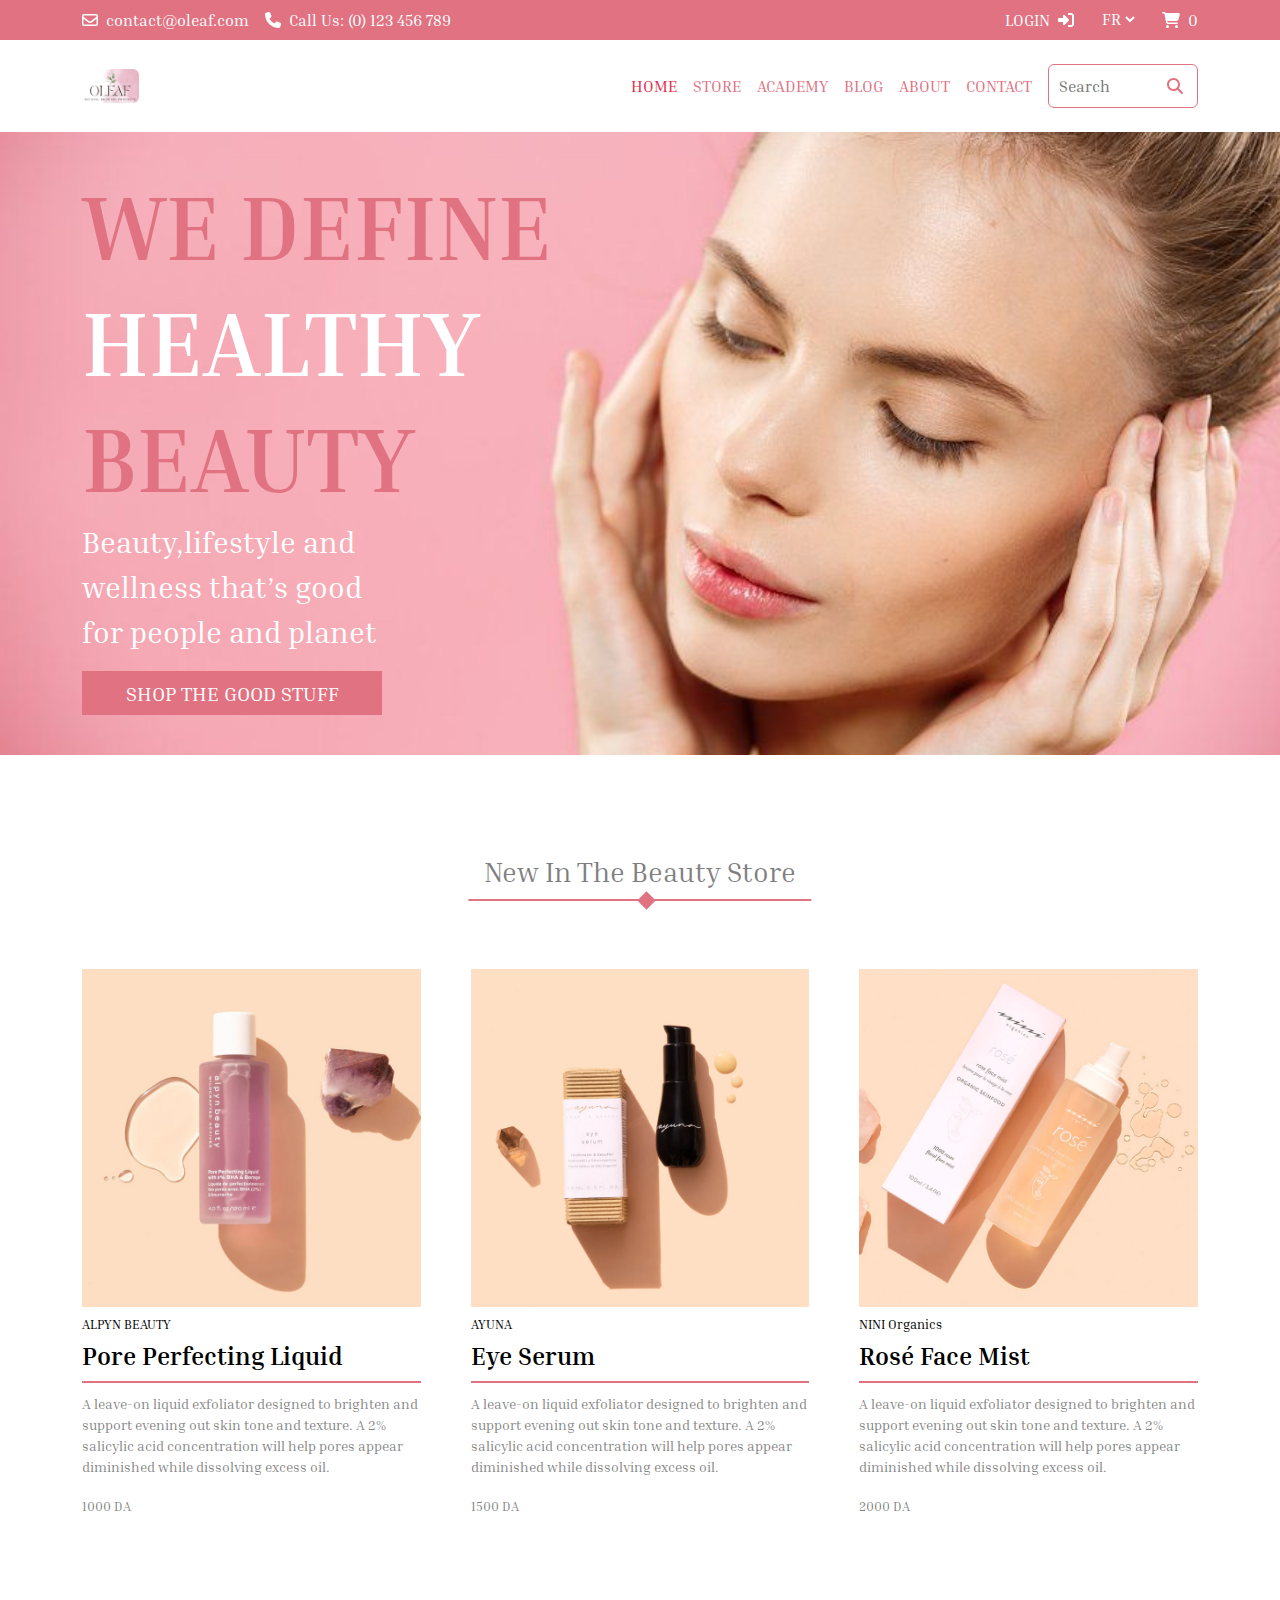
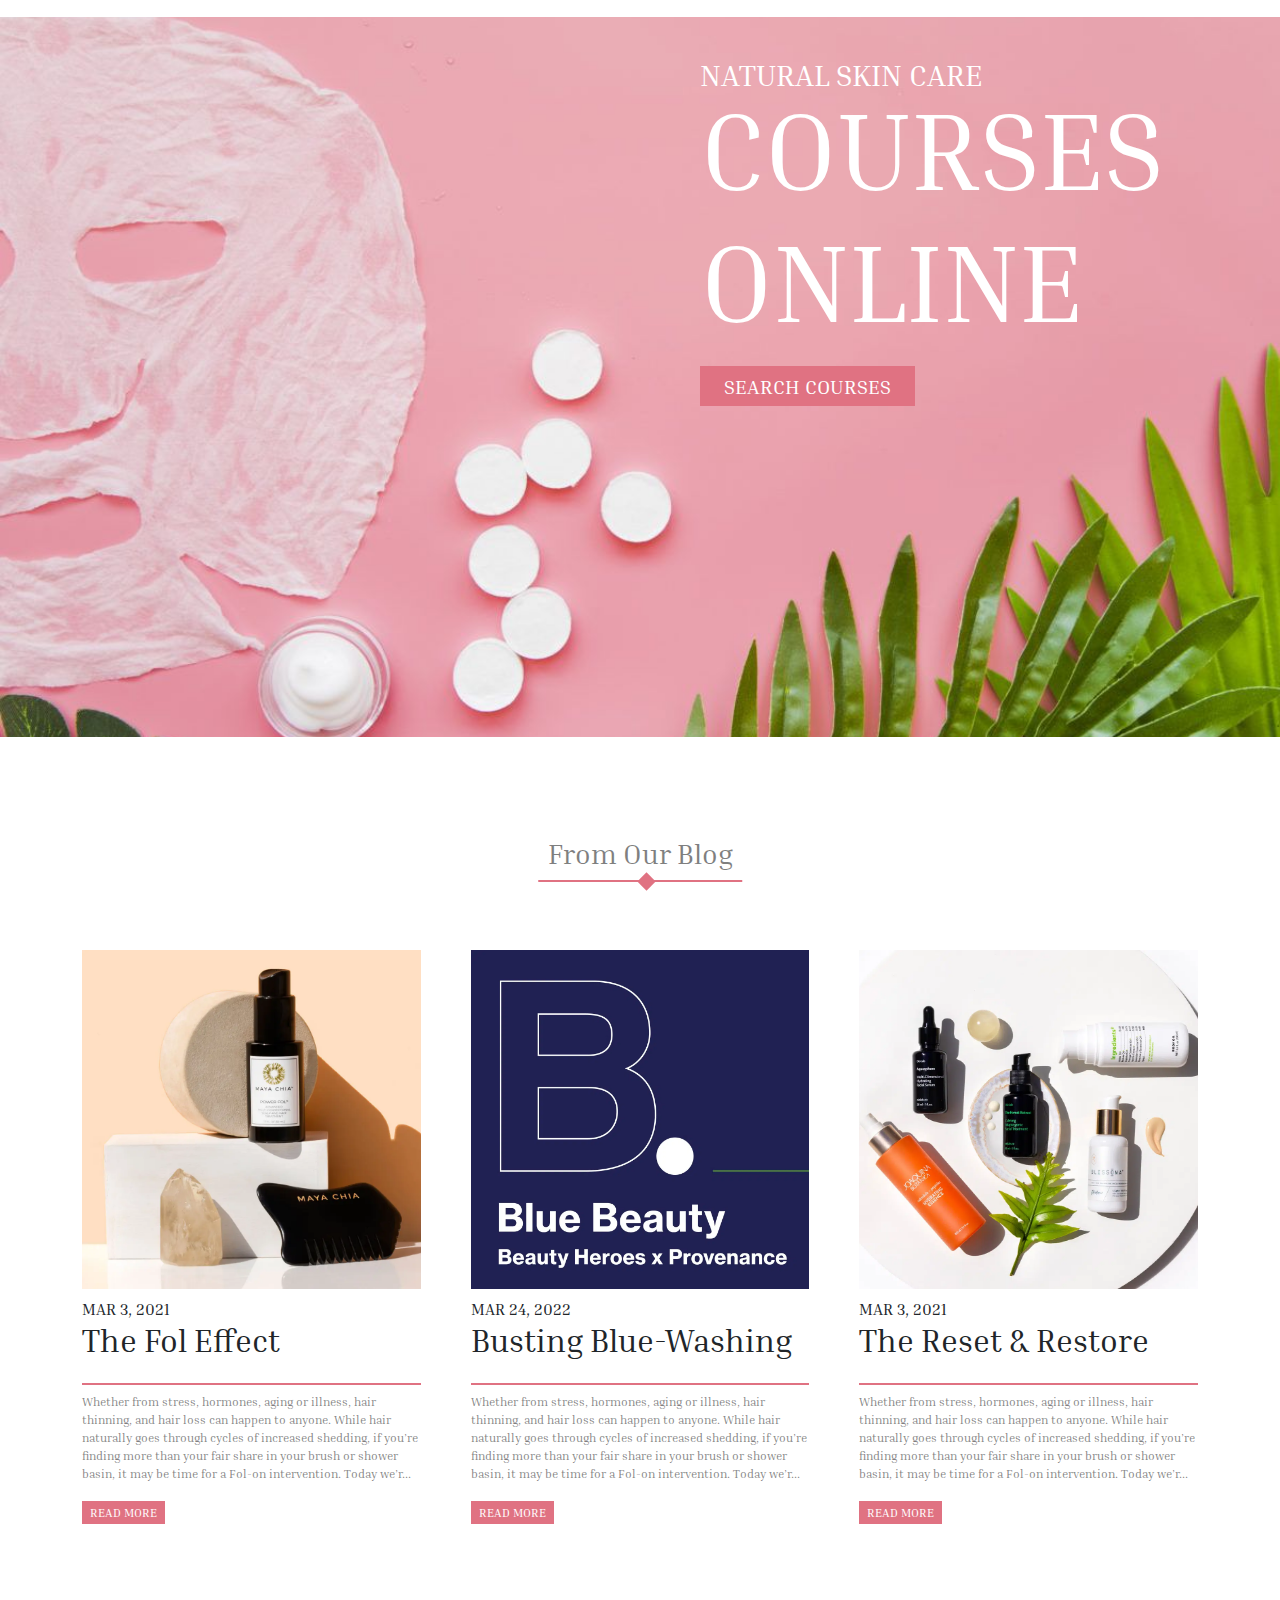
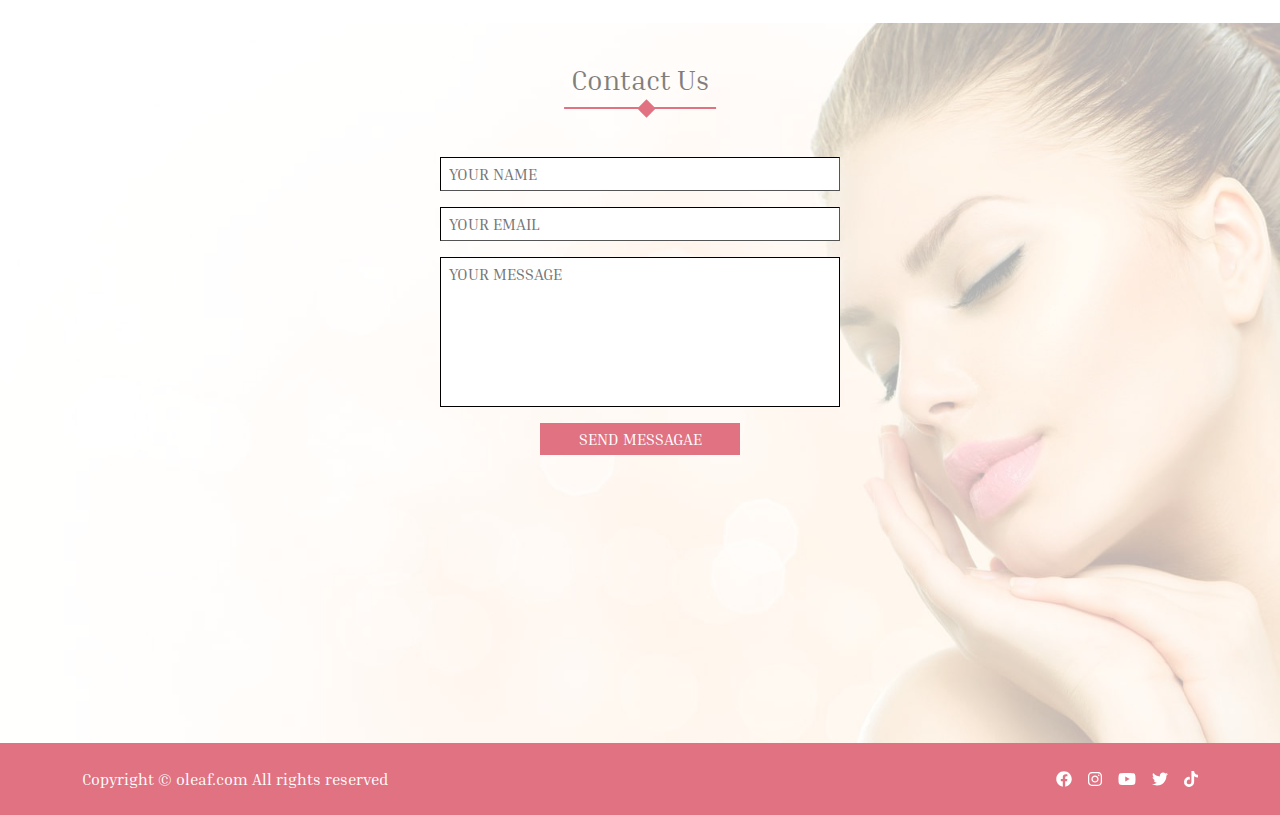
==== commit 8fc6168d: "add academy part" ====
--- a/index.html
+++ b/index.html
@@ -97,9 +97,9 @@
             <ul
               class="d-flex flex-column flex-md-row flex-lg-row justify-content-center gap-3 text-uppercase"
             >
-              <li class="active"><a href="">home</a></li>
+              <li><a class="active" href="index.html">home</a></li>
               <li><a href="our-products.html">store</a></li>
-              <li><a href="">academy</a></li>
+              <li><a href="academy.html">academy</a></li>
               <li><a href="">blog</a></li>
               <li><a href="">about</a></li>
               <li><a href="">contact</a></li>
--- a/css/oleaf.css
+++ b/css/oleaf.css
@@ -88,7 +88,7 @@
   transition-duration: 0.3s;
 }
 nav .navbar .links ul li a:hover,
-nav .navbar .links ul li.active {
+nav .navbar .links ul li a.active {
   color: #e22c47;
 }
 nav .navbar .search {
@@ -424,8 +424,7 @@
     text-align: center;
   }
 }
-.our-products-category .categories .category {
-}
+
 .our-products-category .categories .category img {
   width: 100%;
 }
@@ -532,10 +531,7 @@
   background-position: center center;
   background-size: cover;
 }
-.store-landing-page .text {
-}
-.store-landing-page .text .link {
-}
+
 .store-landing-page .text .text-title {
   font-size: 60px;
 }
@@ -543,10 +539,7 @@
 /* End Store Landing */
 
 /* Start Store Shope */
-.store-shope {
-}
-.store-shope .filter-box {
-}
+
 .store-shope .filter-box .accordion {
   background-color: #fff;
   color: #444;
@@ -563,9 +556,7 @@
   justify-content: space-between;
   border-top: 1px solid black;
 }
-.store-shope .filter-box .accordion:first-of-type {
-  /* border-bottom: 1px solid black; */
-}
+
 .store-shope .filter-box .accordion:after {
   content: "\2b"; /* Unicode character for "plus" sign (+) */
   font-size: 25px;
@@ -657,10 +648,6 @@
 
 /* Start Single Product information */
 
-.single-product-information {
-}
-.single-product-information .images {
-}
 .single-product-information .images .display-img img {
   width: 70%;
   margin-bottom: 10px;
@@ -698,8 +685,6 @@
 
 /* Start Single Product Reviews */
 
-.reviews .rating-detail {
-}
 .reviews .rating-detail .num {
   color: var(--primary-color);
 }
@@ -729,8 +714,6 @@
 
 /* Start Single Product Reviews comments */
 
-.reviews-comments {
-}
 .reviews-comments .reviews-comments-head {
   border-bottom: 1px solid #ccc;
 }
@@ -765,6 +748,121 @@
 }
 /* End Single Product Reviews comments */
 
+/* Start Academy Landing */
+
+.academy-landing {
+  width: 100%;
+  height: 100%;
+  padding: 40px 0;
+  background-image: url(../images/academy-landing.jpg);
+  background-repeat: no-repeat;
+  background-position: center center;
+  background-size: cover;
+  position: relative;
+}
+.academy-landing .overlay {
+  position: absolute;
+  width: 100%;
+  height: 100%;
+  top: 0;
+  left: 0;
+  background-color: rgba(224, 114, 130, 0.3);
+}
+.academy-landing .text-landing {
+  position: relative;
+  width: 700px;
+  font-family: "Montserrat", sans-serif;
+  font-weight: 400;
+  text-align: center;
+  margin: 100px auto;
+  font-size: 45px;
+}
+@media (max-width: 425px) {
+  .academy-landing .text-landing {
+    width: 100%;
+    font-size: 35px;
+  }
+}
+
+/* End Academy Landing */
+
+/* Start Courses */
+
+.courses {
+  padding-top: 50px;
+  padding-bottom: 50px;
+}
+.courses .courses-title {
+  margin: 50px auto 30px;
+  width: fit-content;
+  font-size: 40px;
+}
+.courses .courses-box {
+  padding-top: 20px;
+  display: grid;
+  grid-template-columns: repeat(auto-fill, minmax(250px, 1fr));
+  gap: 50px;
+}
+.courses .courses-box .course {
+  font-family: "Montserrat", sans-serif;
+}
+.courses .courses-box .course img {
+  width: 100%;
+}
+.courses .courses-box .course .course-info span {
+  font-size: 13px;
+  margin-top: 5px;
+}
+.courses .courses-box .course .course-price {
+  font-family: inherit;
+  font-weight: 600;
+}
+
+.courses .pagination {
+  margin: 60px auto 20px;
+}
+.courses .pagination ul {
+  margin: 0 auto;
+}
+.courses .pagination ul li .active,
+.courses .pagination ul li a i {
+  color: var(--primary-color) !important ;
+}
+
+/* End Courses */
+
+/* Start Most Viewed Courses */
+.most-viewed-course {
+  margin-bottom: 100px;
+}
+.most-viewed-course .courese-box {
+  padding-top: 20px;
+  display: grid;
+  grid-template-columns: repeat(auto-fill, minmax(250px, 1fr));
+  gap: 50px;
+}
+.most-viewed-course .courese-box {
+  padding-top: 20px;
+  display: grid;
+  grid-template-columns: repeat(auto-fill, minmax(250px, 1fr));
+  gap: 50px;
+}
+.most-viewed-course .courese-box .course {
+  font-family: "Montserrat", sans-serif;
+}
+.most-viewed-course .courese-box .course img {
+  width: 100%;
+}
+.most-viewed-course .courese-box .course .course-info span {
+  font-size: 13px;
+  margin-top: 5px;
+}
+.most-viewed-course .courese-box .course .course-price {
+  font-family: inherit;
+  font-weight: 600;
+}
+/* End Most Viewed Courses */
+
 /* Start Footer */
 .footer {
   background-color: var(--primary-color);
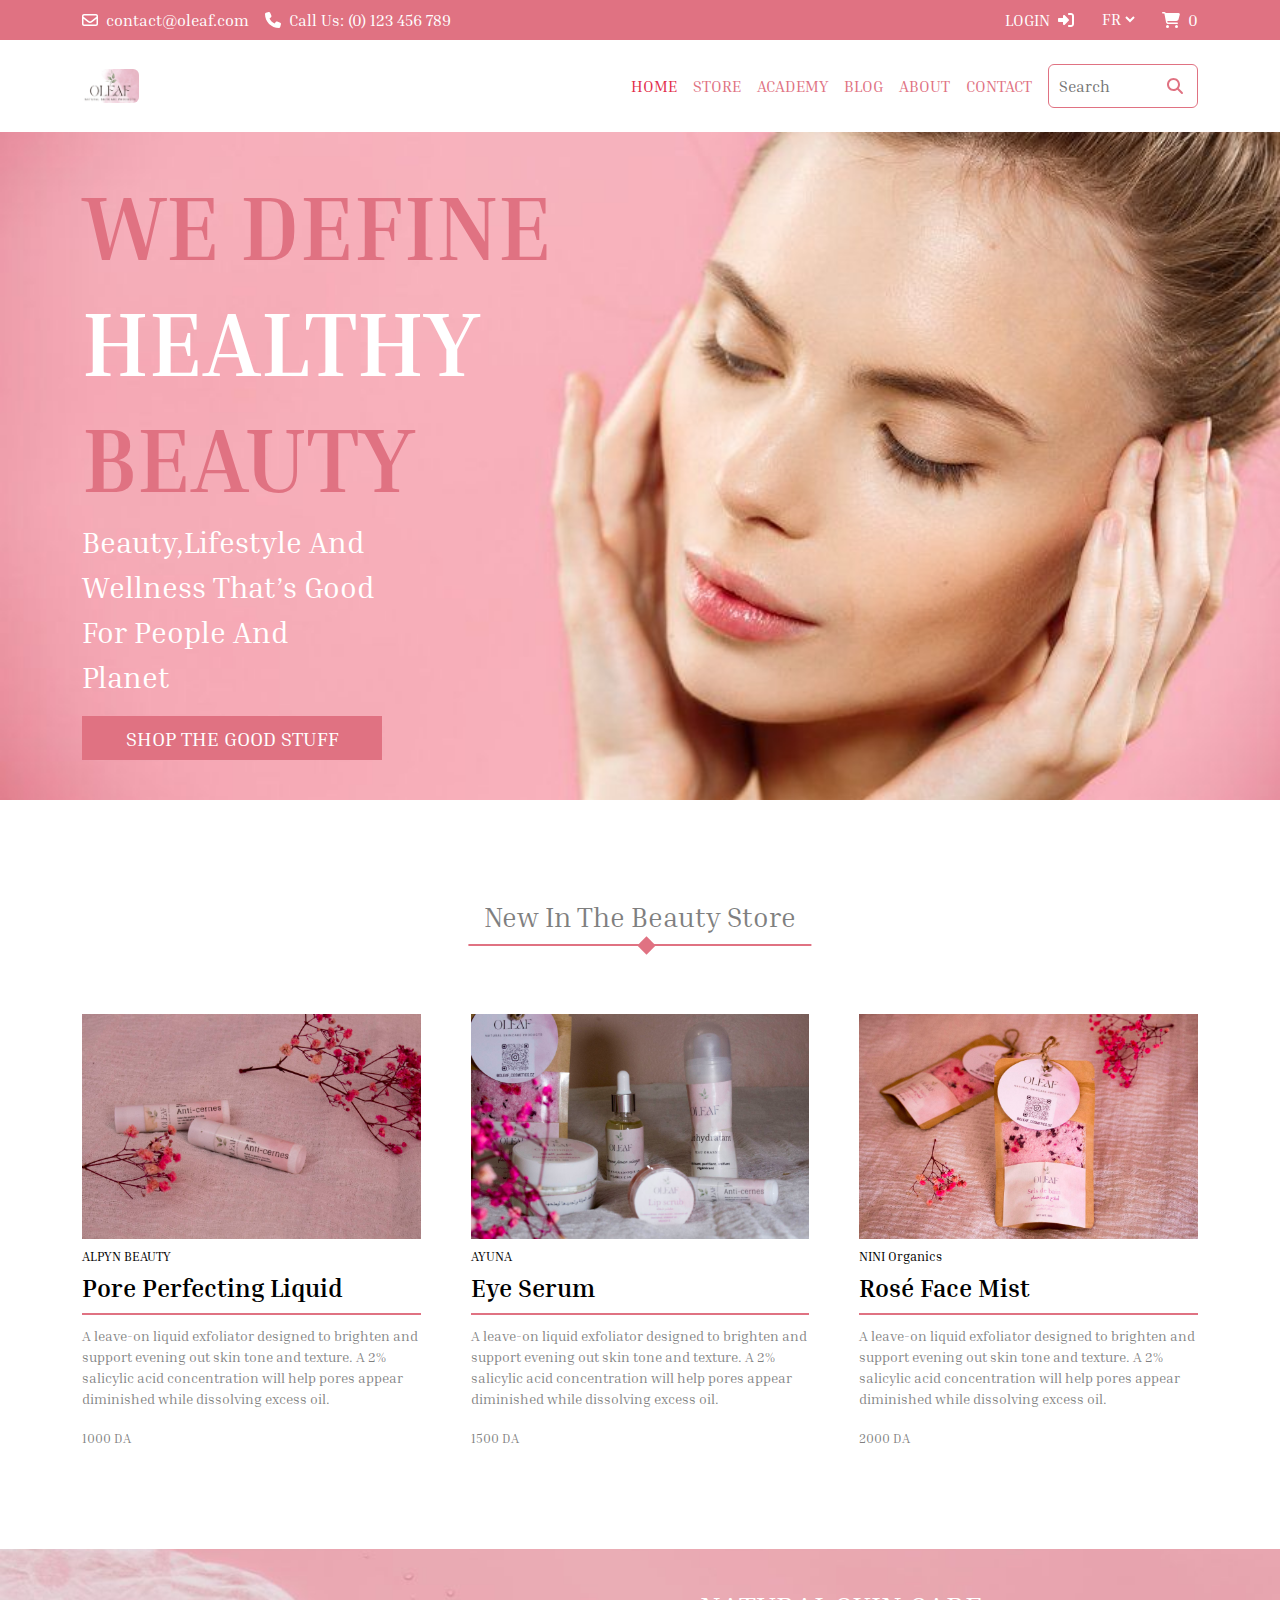
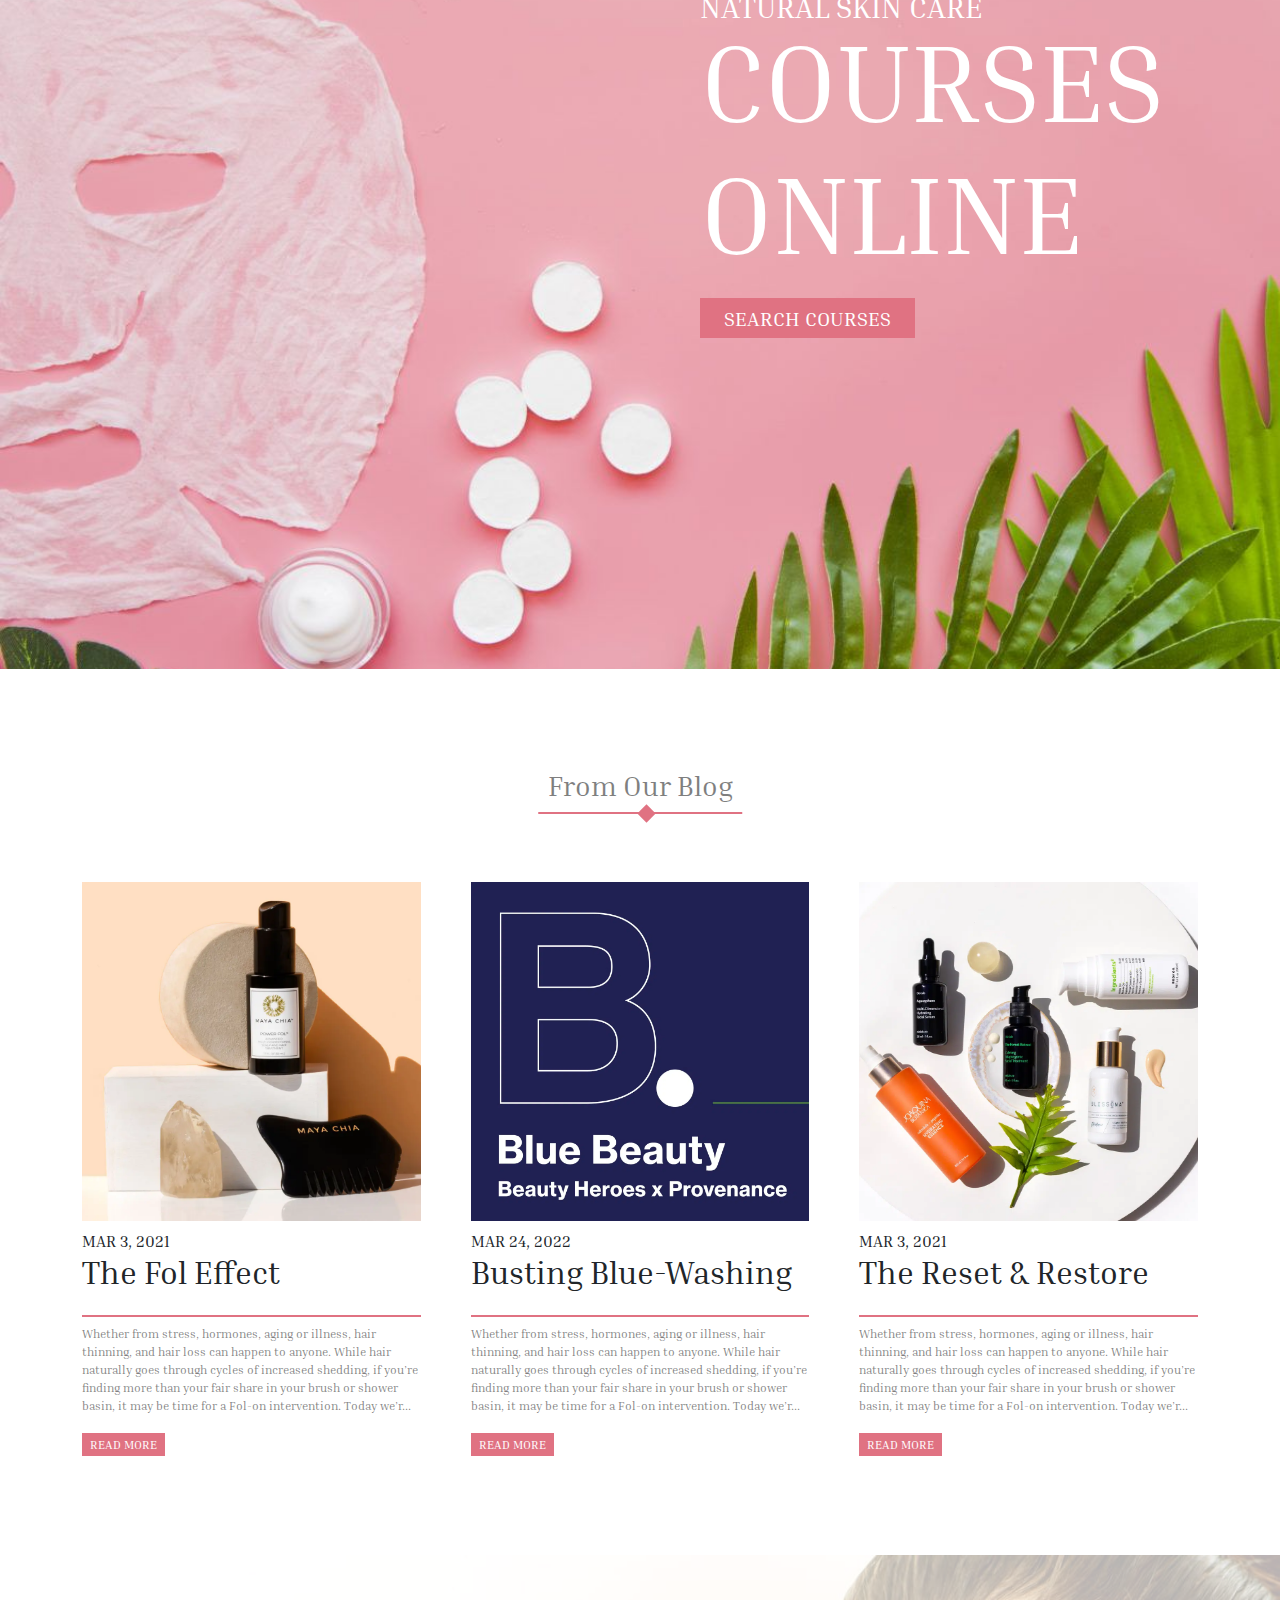
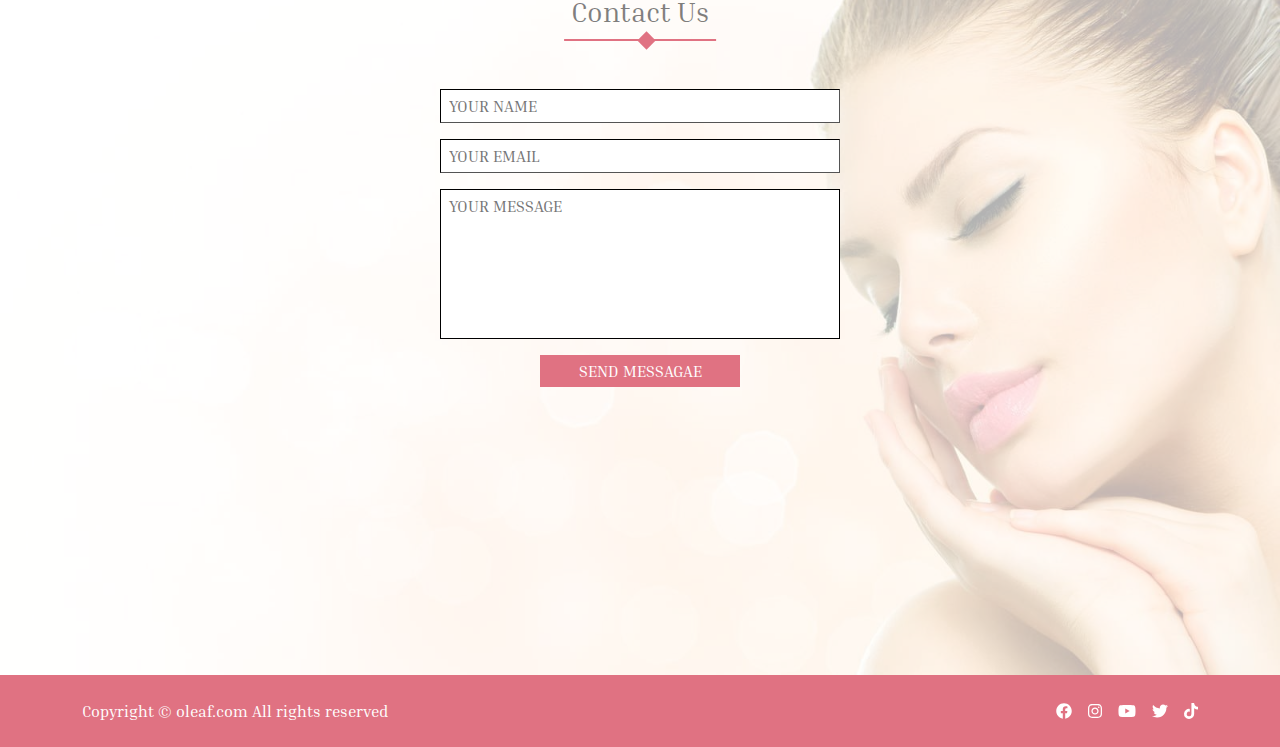
==== commit bf815e87: "add acounts part" ====
--- a/index.html
+++ b/index.html
@@ -1,367 +1,293 @@
 <!DOCTYPE html>
 <html lang="en">
-  <head>
-    <meta charset="UTF-8" />
-    <meta http-equiv="X-UA-Compatible" content="IE=edge" />
-    <meta name="viewport" content="width=device-width, initial-scale=1.0" />
-    <title>OLEAF - Natural Skincare Products</title>
-    <link rel="stylesheet" href="css/all.min.css" />
-    <link rel="stylesheet" href="css/bootstrap.min.css" />
-    <link rel="stylesheet" href="css/oleaf.css" />
-    <link rel="preconnect" href="https://fonts.googleapis.com" />
-    <link rel="preconnect" href="https://fonts.gstatic.com" crossorigin />
-    <link
-      href="https://fonts.googleapis.com/css2?family=Inria+Serif:wght@300;400;700&display=swap"
-      rel="stylesheet"
-    />
-  </head>
-
-  <body>
-    <!-- Start NavBar -->
-
-    <nav>
-      <!-- Start SubNavBar -->
-      <div class="sub-nav-bar py-2">
-        <div
-          class="container d-flex flex-column flex-md-row flex-lg-row align-items-center align-items-md-start align-items-lg-start"
-        >
-          <div
-            class="contact d-flex flex-grow-1 flex-column flex-md-row flex-lg-row"
-          >
-            <a href="mailto:contact@oleaf.com" target="_blank">
-              <div
-                class="email d-flex justify-content-center align-items-center"
-              >
-                <i class="fa-regular fa-envelope" style="color: #ffffff"></i>
-                <span class="email text-white ms-2">contact@oleaf.com</span>
-              </div>
-            </a>
-            <a href="tel:123-456-7890" target="_blank">
-              <div
-                class="phone d-flex justify-content-center align-items-center ms-lg-3 my-1 my-lg-0 my-md-0"
-              >
-                <i class="fa-solid fa-phone" style="color: #ffffff"></i>
-                <span class="email text-white ms-2"
-                  >Call Us: (0) 123 456 789</span
-                >
-              </div>
-            </a>
-          </div>
-
-          <div class="info d-flex">
-            <a href="#">
-              <div
-                class="login d-flex justify-content-center align-items-center me-4"
-              >
-                <span class="email text-white me-2 text-uppercase">login</span>
-                <i
-                  class="fa-sharp fas fa-right-to-bracket"
-                  style="color: #ffffff"
-                ></i>
-              </div>
-            </a>
-            <a href="#">
-              <div
-                class="lang d-flex justify-content-center align-items-center me-4"
-              >
-                <select class="select border border-0 text-white">
-                  <option value="1" class="text-black bg-white">FR</option>
-                  <option value="2" class="text-black bg-white">AR</option>
-                </select>
-              </div>
-            </a>
-            <div class="store d-flex justify-content-center align-items-center">
-              <i
-                class="fa-sharp fas fa-cart-shopping"
-                style="color: #ffffff"
-              ></i>
-              <span class="email text-white ms-2">0</span>
-            </div>
-          </div>
-        </div>
-      </div>
-      <!-- End SubNavBar -->
-
-      <!-- Start Navbar -->
-      <div class="navbar py-4">
-        <div class="container d-flex align-items-center flex-nowrap">
-          <div class="logo">
-            <img class="rounded" src="images/logo.jpg" alt="" />
-          </div>
-          <div class="chackbox active">
-            <i class="fa-sharp fal fa-bars fa-xl" style="color: #e07282"></i>
-          </div>
-          <div
-            class="links d-flex flex-column flex-md-row flex-lg-row justify-content-end align-items-center gap-3"
-          >
-            <ul
-              class="d-flex flex-column flex-md-row flex-lg-row justify-content-center gap-3 text-uppercase"
-            >
-              <li><a class="active" href="index.html">home</a></li>
-              <li><a href="our-products.html">store</a></li>
-              <li><a href="academy.html">academy</a></li>
-              <li><a href="">blog</a></li>
-              <li><a href="">about</a></li>
-              <li><a href="">contact</a></li>
-            </ul>
-            <div class="search border border-1 p-2 rounded-2">
-              <input
-                class="border border-0"
-                type="search"
-                name=""
-                id=""
-                placeholder="Search"
-              />
-              <i
-                class="fa-sharp fal fa-magnifying-glass"
-                style="color: #e07282"
-              ></i>
-            </div>
-          </div>
-        </div>
-      </div>
-      <!-- End Navbar -->
-    </nav>
-    <!-- End NavBar -->
-
-    <!-- Start Landing Page -->
-    <div class="landing">
-      <div class="container">
-        <div class="text">
-          <div class="text-title">
-            <h1>WE DEFINE</h1>
-            <h1>HEALTHY</h1>
-            <h1>BEAUTY</h1>
-          </div>
-          <div class="text-paragraph">
-            <p class="text-white">
-              Beauty,lifestyle and wellness that’s good for people and planet
+
+<head>
+  <meta charset="UTF-8" />
+  <meta http-equiv="X-UA-Compatible" content="IE=edge" />
+  <meta name="viewport" content="width=device-width, initial-scale=1.0" />
+  <title>OLEAF - Natural Skincare Products</title>
+  <link rel="stylesheet" href="css/all.min.css" />
+  <link rel="stylesheet" href="css/bootstrap.min.css" />
+  <link rel="stylesheet" href="css/oleaf.css" />
+  <link rel="preconnect" href="https://fonts.googleapis.com" />
+  <link rel="preconnect" href="https://fonts.gstatic.com" crossorigin />
+  <link href="https://fonts.googleapis.com/css2?family=Inria+Serif:wght@300;400;700&display=swap" rel="stylesheet" />
+</head>
+
+<body>
+  <!-- Start NavBar -->
+
+  <nav>
+    <!-- Start SubNavBar -->
+    <div class="sub-nav-bar py-2">
+      <div
+        class="container d-flex flex-column flex-md-row flex-lg-row align-items-center align-items-md-start align-items-lg-start">
+        <div class="contact d-flex flex-grow-1 flex-column flex-md-row flex-lg-row">
+          <a href="mailto:contact@oleaf.com" target="_blank">
+            <div class="email d-flex justify-content-center align-items-center">
+              <i class="fa-regular fa-envelope" style="color: #ffffff"></i>
+              <span class="email text-white ms-2">contact@oleaf.com</span>
+            </div>
+          </a>
+          <a href="tel:123-456-7890" target="_blank">
+            <div class="phone d-flex justify-content-center align-items-center ms-lg-3 my-1 my-lg-0 my-md-0">
+              <i class="fa-solid fa-phone" style="color: #ffffff"></i>
+              <span class="email text-white ms-2">Call Us: (0) 123 456 789</span>
+            </div>
+          </a>
+        </div>
+
+        <div class="info d-flex">
+          <a href="#">
+            <div class="login d-flex justify-content-center align-items-center me-4">
+              <span class="email text-white me-2 text-uppercase">login</span>
+              <i class="fa-sharp fas fa-right-to-bracket" style="color: #ffffff"></i>
+            </div>
+          </a>
+          <a href="#">
+            <div class="lang d-flex justify-content-center align-items-center me-4">
+              <select class="select border border-0 text-white">
+                <option value="1" class="text-black bg-white">FR</option>
+                <option value="2" class="text-black bg-white">AR</option>
+              </select>
+            </div>
+          </a>
+          <div class="store d-flex justify-content-center align-items-center">
+            <i class="fa-sharp fas fa-cart-shopping" style="color: #ffffff"></i>
+            <span class="email text-white ms-2">0</span>
+          </div>
+        </div>
+      </div>
+    </div>
+    <!-- End SubNavBar -->
+
+    <!-- Start Navbar -->
+    <div class="navbar py-4">
+      <div class="container d-flex align-items-center flex-nowrap">
+        <div class="logo">
+          <img class="rounded" src="images/logo.jpg" alt="" />
+        </div>
+        <div class="chackbox active">
+          <i class="fa-sharp fal fa-bars fa-xl" style="color: #e07282"></i>
+        </div>
+        <div class="links d-flex flex-column flex-md-row flex-lg-row justify-content-end align-items-center gap-3">
+          <ul class="d-flex flex-column flex-md-row flex-lg-row justify-content-center gap-3 text-uppercase">
+            <li><a class="active" href="index.html">home</a></li>
+            <li><a href="our-products.html">store</a></li>
+            <li><a href="academy.html">academy</a></li>
+            <li><a href="blogger.html">blog</a></li>
+            <li><a href="">about</a></li>
+            <li><a href="">contact</a></li>
+          </ul>
+          <div class="search border border-1 p-2 rounded-2">
+            <input class="border border-0" type="search" name="" id="" placeholder="Search" />
+            <i class="fa-sharp fal fa-magnifying-glass" style="color: #e07282"></i>
+          </div>
+        </div>
+      </div>
+    </div>
+    <!-- End Navbar -->
+  </nav>
+  <!-- End NavBar -->
+
+  <!-- Start Landing Page -->
+  <div class="landing">
+    <div class="container">
+      <div class="text">
+        <div class="text-title">
+          <h1>WE DEFINE</h1>
+          <h1>HEALTHY</h1>
+          <h1>BEAUTY</h1>
+        </div>
+        <div class="text-paragraph">
+          <p class="text-white text-capitalize">
+            Beauty,lifestyle and wellness that’s good for people and planet
+          </p>
+        </div>
+        <a class="btn text-white rounded-0" href="#">SHOP THE GOOD STUFF</a>
+      </div>
+    </div>
+  </div>
+  <!-- End Landing Page -->
+
+  <!-- Start New Products -->
+
+  <div class="new-products">
+    <div class="container">
+      <h1 class="title text-black-50 fs-3 position-relative">
+        New In The Beauty Store
+      </h1>
+      <div class="products">
+        <a href="single-product.html" target="_blank">
+          <div class="product">
+            <img src="images/Product/Product-13.jpg" alt="" />
+            <p class="product-category pt-2 text-black">ALPYN BEAUTY</p>
+            <h1 class="product-name text-black">Pore Perfecting Liquid</h1>
+            <p class="product-desc text-black-50">
+              A leave-on liquid exfoliator designed to brighten and support
+              evening out skin tone and texture. A 2% salicylic acid
+              concentration will help pores appear diminished while dissolving
+              excess oil.
             </p>
-          </div>
-          <a class="btn text-white rounded-0" href="#">SHOP THE GOOD STUFF</a>
-        </div>
-      </div>
-    </div>
-    <!-- End Landing Page -->
-
-    <!-- Start New Products -->
-
-    <div class="new-products">
-      <div class="container">
-        <h1 class="title text-black-50 fs-3 position-relative">
-          New In The Beauty Store
+            <span class="product-price text-black-50">1000 DA</span>
+          </div>
+        </a>
+        <a href="single-product.html" target="_blank">
+          <div class="product">
+            <img src="images/Product/Product-6.jpg" alt="" />
+            <p class="product-category pt-2 text-black">AYUNA</p>
+            <h1 class="product-name text-black">Eye Serum</h1>
+            <p class="product-desc text-black-50">
+              A leave-on liquid exfoliator designed to brighten and support
+              evening out skin tone and texture. A 2% salicylic acid
+              concentration will help pores appear diminished while dissolving
+              excess oil.
+            </p>
+            <span class="product-price text-black-50">1500 DA</span>
+          </div>
+        </a>
+        <a href="single-product.html" target="_blank">
+          <div class="product">
+            <img src="images/Product/Product-7.jpg" alt="" />
+            <p class="product-category pt-2 text-black">NINI Organics</p>
+            <h1 class="product-name text-black">Rosé Face Mist</h1>
+            <p class="product-desc text-black-50">
+              A leave-on liquid exfoliator designed to brighten and support
+              evening out skin tone and texture. A 2% salicylic acid
+              concentration will help pores appear diminished while dissolving
+              excess oil.
+            </p>
+            <span class="product-price text-black-50">2000 DA</span>
+          </div>
+        </a>
+      </div>
+    </div>
+  </div>
+
+  <!-- End New Products -->
+
+  <!-- Start Courese Part -->
+  <div class="courses-part">
+    <div class="container position-relative">
+      <div class="text">
+        <h3 class="courese-title text-uppercase text-white">
+          natural skin care
+        </h3>
+        <h1 class="main-title text-uppercase text-white mb-lg-4 mb-md-4">
+          Courses Online
         </h1>
-        <div class="products">
-          <a href="single-product.html" target="_blank">
-            <div class="product">
-              <img src="images/Product/ezgif.com-webp-to-jpg.jpg" alt="" />
-              <p class="product-category pt-2 text-black">ALPYN BEAUTY</p>
-              <h1 class="product-name text-black">Pore Perfecting Liquid</h1>
-              <p class="product-desc text-black-50">
-                A leave-on liquid exfoliator designed to brighten and support
-                evening out skin tone and texture. A 2% salicylic acid
-                concentration will help pores appear diminished while dissolving
-                excess oil.
-              </p>
-              <span class="product-price text-black-50">1000 DA</span>
-            </div>
-          </a>
-          <a href="single-product.html" target="_blank">
-            <div class="product">
-              <img src="images/Product/BHMar_46_770x.webp" alt="" />
-              <p class="product-category pt-2 text-black">AYUNA</p>
-              <h1 class="product-name text-black">Eye Serum</h1>
-              <p class="product-desc text-black-50">
-                A leave-on liquid exfoliator designed to brighten and support
-                evening out skin tone and texture. A 2% salicylic acid
-                concentration will help pores appear diminished while dissolving
-                excess oil.
-              </p>
-              <span class="product-price text-black-50">1500 DA</span>
-            </div>
-          </a>
-          <a href="single-product.html" target="_blank">
-            <div class="product">
-              <img src="images/Product/BHMar_29_740_770x.webp" alt="" />
-              <p class="product-category pt-2 text-black">NINI Organics</p>
-              <h1 class="product-name text-black">Rosé Face Mist</h1>
-              <p class="product-desc text-black-50">
-                A leave-on liquid exfoliator designed to brighten and support
-                evening out skin tone and texture. A 2% salicylic acid
-                concentration will help pores appear diminished while dissolving
-                excess oil.
-              </p>
-              <span class="product-price text-black-50">2000 DA</span>
-            </div>
-          </a>
-        </div>
-      </div>
-    </div>
-
-    <!-- End New Products -->
-
-    <!-- Start Courese Part -->
-    <div class="courses-part">
-      <div class="container position-relative">
-        <div class="text">
-          <h3 class="courese-title text-uppercase text-white">
-            natural skin care
-          </h3>
-          <h1 class="main-title text-uppercase text-white mb-lg-4 mb-md-4">
-            Courses Online
-          </h1>
-          <a href="#" class="courese-search text-white py-2 px-4"
-            >SEARCH COURSES</a
-          >
-        </div>
-      </div>
-    </div>
-    <!-- End Courese Part -->
-
-    <!-- Start Blog Part-->
-    <div class="blogger">
-      <div class="container">
-        <h1 class="title text-black-50 fs-3 position-relative">
-          From Our Blog
-        </h1>
-        <div class="blogs">
-          <div class="blog">
-            <img src="images/blogger/blog-1.webp" alt="" />
-            <p class="articale-date text-uppercase fs-6 mb-0 mt-2">
-              MAR 3, 2021
-            </p>
-            <h1 class="artical-title fs-2 mb-4">The Fol Effect</h1>
-            <p class="artical-content text-black-50 pt-2">
-              Whether from stress, hormones, aging or illness, hair thinning,
-              and hair loss can happen to anyone. While hair naturally goes
-              through cycles of increased shedding, if you’re finding more than
-              your fair share in your brush or shower basin, it may be time for
-              a Fol-on intervention. Today we’r...
-            </p>
-            <a href="" class="read-more text-white px-2 py-1 text-uppercase"
-              >read more</a
-            >
-          </div>
-          <div class="blog">
-            <img src="images/blogger/blog-2.webp" alt="" />
-            <p class="articale-date text-uppercase fs-6 mb-0 mt-2">
-              MAR 24, 2022
-            </p>
-            <h1 class="artical-title fs-2 mb-4">Busting Blue-Washing</h1>
-            <p class="artical-content text-black-50 pt-2">
-              Whether from stress, hormones, aging or illness, hair thinning,
-              and hair loss can happen to anyone. While hair naturally goes
-              through cycles of increased shedding, if you’re finding more than
-              your fair share in your brush or shower basin, it may be time for
-              a Fol-on intervention. Today we’r...
-            </p>
-            <a href="" class="read-more text-white px-2 py-1 text-uppercase"
-              >read more</a
-            >
-          </div>
-          <div class="blog">
-            <img src="images/blogger/blog-3.webp" alt="" />
-            <p class="articale-date text-uppercase fs-6 mb-0 mt-2">
-              MAR 3, 2021
-            </p>
-            <h1 class="artical-title fs-2 mb-4">The Reset & Restore</h1>
-            <p class="artical-content text-black-50 pt-2">
-              Whether from stress, hormones, aging or illness, hair thinning,
-              and hair loss can happen to anyone. While hair naturally goes
-              through cycles of increased shedding, if you’re finding more than
-              your fair share in your brush or shower basin, it may be time for
-              a Fol-on intervention. Today we’r...
-            </p>
-            <a href="" class="read-more text-white px-2 py-1 text-uppercase"
-              >read more</a
-            >
-          </div>
-        </div>
-      </div>
-    </div>
-    <!-- End Blog Part-->
-
-    <!-- Start Contact Us -->
-    <div class="contact-us">
-      <div class="overlay"></div>
-      <div class="container position-relative">
-        <h1 class="title text-black-50 fs-3 position-relative">Contact Us</h1>
-        <form
-          action=""
-          class="contact d-flex flex-column justify-content-center gap-3"
-        >
-          <input
-            class="py-1 px-2 text-uppercase border-1 border-black"
-            type="text"
-            name=""
-            id=""
-            placeholder="YOUR NAME"
-          />
-          <input
-            class="py-1 px-2 text-uppercase border-1 border-black"
-            type="email"
-            name=""
-            id=""
-            placeholder="YOUR EMAIL "
-          />
-          <textarea
-            s
-            class="py-1 px-2 text-uppercase border-1 border-black"
-            placeholder="Your Message"
-          ></textarea>
-          <input
-            class="py-1 px-2 text-uppercase text-white"
-            type="submit"
-            value="SEND MESSAGAE"
-          />
-        </form>
-      </div>
-    </div>
-    <!-- End Contact Us -->
-
-    <!-- Start Footer -->
-
-    <div class="footer py-4">
-      <div
-        class="container d-flex align-items-center justify-content-between flex-column flex-md-row"
-      >
-        <p class="copyright mb-0 text-white">
-          Copyright &copy; oleaf.com All rights reserved
-        </p>
-        <ul class="social-media d-flex align-items-center gap-3 mt-3 mt-md-0">
-          <li>
-            <a href=""
-              ><i class="fa-brands fa-facebook" style="color: #ffffff"></i
-            ></a>
-          </li>
-          <li>
-            <a href=""
-              ><i class="fa-brands fa-instagram" style="color: #ffffff"></i
-            ></a>
-          </li>
-          <li>
-            <a href=""
-              ><i class="fa-brands fa-youtube" style="color: #ffffff"></i
-            ></a>
-          </li>
-          <li>
-            <a href=""
-              ><i class="fa-brands fa-twitter" style="color: #ffffff"></i
-            ></a>
-          </li>
-          <li>
-            <a href=""
-              ><i class="fa-brands fa-tiktok" style="color: #ffffff"></i
-            ></a>
-          </li>
-        </ul>
-      </div>
-    </div>
-
-    <!-- End Footer -->
-
-    <script src="js/all.min.js"></script>
-    <script src="js/bootstrap.bundle.min.js"></script>
-    <script src="js/oleaf.js"></script>
-  </body>
-</html>
+        <a href="#" class="courese-search text-white py-2 px-4">SEARCH COURSES</a>
+      </div>
+    </div>
+  </div>
+  <!-- End Courese Part -->
+
+  <!-- Start Blog Part-->
+  <div class="blogger">
+    <div class="container">
+      <h1 class="title text-black-50 fs-3 position-relative">
+        From Our Blog
+      </h1>
+      <div class="blogs">
+        <div class="blog">
+          <img src="images/blogger/blog-1.webp" alt="" />
+          <p class="articale-date text-uppercase fs-6 mb-0 mt-2">
+            MAR 3, 2021
+          </p>
+          <h1 class="artical-title fs-2 mb-4">The Fol Effect</h1>
+          <p class="artical-content text-black-50 pt-2">
+            Whether from stress, hormones, aging or illness, hair thinning,
+            and hair loss can happen to anyone. While hair naturally goes
+            through cycles of increased shedding, if you’re finding more than
+            your fair share in your brush or shower basin, it may be time for
+            a Fol-on intervention. Today we’r...
+          </p>
+          <a href="" class="read-more text-white px-2 py-1 text-uppercase">read more</a>
+        </div>
+        <div class="blog">
+          <img src="images/blogger/blog-2.webp" alt="" />
+          <p class="articale-date text-uppercase fs-6 mb-0 mt-2">
+            MAR 24, 2022
+          </p>
+          <h1 class="artical-title fs-2 mb-4">Busting Blue-Washing</h1>
+          <p class="artical-content text-black-50 pt-2">
+            Whether from stress, hormones, aging or illness, hair thinning,
+            and hair loss can happen to anyone. While hair naturally goes
+            through cycles of increased shedding, if you’re finding more than
+            your fair share in your brush or shower basin, it may be time for
+            a Fol-on intervention. Today we’r...
+          </p>
+          <a href="" class="read-more text-white px-2 py-1 text-uppercase">read more</a>
+        </div>
+        <div class="blog">
+          <img src="images/blogger/blog-3.webp" alt="" />
+          <p class="articale-date text-uppercase fs-6 mb-0 mt-2">
+            MAR 3, 2021
+          </p>
+          <h1 class="artical-title fs-2 mb-4">The Reset & Restore</h1>
+          <p class="artical-content text-black-50 pt-2">
+            Whether from stress, hormones, aging or illness, hair thinning,
+            and hair loss can happen to anyone. While hair naturally goes
+            through cycles of increased shedding, if you’re finding more than
+            your fair share in your brush or shower basin, it may be time for
+            a Fol-on intervention. Today we’r...
+          </p>
+          <a href="" class="read-more text-white px-2 py-1 text-uppercase">read more</a>
+        </div>
+      </div>
+    </div>
+  </div>
+  <!-- End Blog Part-->
+
+  <!-- Start Contact Us -->
+  <div class="contact-us">
+    <div class="overlay"></div>
+    <div class="container position-relative">
+      <h1 class="title text-black-50 fs-3 position-relative">Contact Us</h1>
+      <form action="" class="contact d-flex flex-column justify-content-center gap-3">
+        <input class="py-1 px-2 text-uppercase border-1 border-black" type="text" name="" id=""
+          placeholder="YOUR NAME" />
+        <input class="py-1 px-2 text-uppercase border-1 border-black" type="email" name="" id=""
+          placeholder="YOUR EMAIL " />
+        <textarea s class="py-1 px-2 text-uppercase border-1 border-black" placeholder="Your Message"></textarea>
+        <input class="py-1 px-2 text-uppercase text-white" type="submit" value="SEND MESSAGAE" />
+      </form>
+    </div>
+  </div>
+  <!-- End Contact Us -->
+
+  <!-- Start Footer -->
+
+  <div class="footer py-4">
+    <div class="container d-flex align-items-center justify-content-between flex-column flex-md-row">
+      <p class="copyright mb-0 text-white">
+        Copyright &copy; oleaf.com All rights reserved
+      </p>
+      <ul class="social-media d-flex align-items-center gap-3 mt-3 mt-md-0">
+        <li>
+          <a href=""><i class="fa-brands fa-facebook" style="color: #ffffff"></i></a>
+        </li>
+        <li>
+          <a href=""><i class="fa-brands fa-instagram" style="color: #ffffff"></i></a>
+        </li>
+        <li>
+          <a href=""><i class="fa-brands fa-youtube" style="color: #ffffff"></i></a>
+        </li>
+        <li>
+          <a href=""><i class="fa-brands fa-twitter" style="color: #ffffff"></i></a>
+        </li>
+        <li>
+          <a href=""><i class="fa-brands fa-tiktok" style="color: #ffffff"></i></a>
+        </li>
+      </ul>
+    </div>
+  </div>
+
+  <!-- End Footer -->
+
+  <script src="js/all.min.js"></script>
+  <script src="js/bootstrap.bundle.min.js"></script>
+  <script src="js/oleaf.js"></script>
+</body>
+
+</html>--- a/css/oleaf.css
+++ b/css/oleaf.css
@@ -863,6 +863,643 @@
 }
 /* End Most Viewed Courses */
 
+/* Start Course Inforamtion */
+
+.course-single-info {
+  width: 100%;
+  height: 100%;
+  padding: 40px 0;
+  background-image: url(../images/Courses/Course.jpeg);
+  background-repeat: no-repeat;
+  background-position: center center;
+  background-size: cover;
+  position: relative;
+  font-family: "Montserrat", sans-serif;
+}
+.course-single-info .overlay {
+  position: absolute;
+  width: 100%;
+  height: 100%;
+  top: 0;
+  left: 0;
+  background-color: rgba(224, 114, 130, 0.6);
+}
+
+.course-single-info .img-price-button img {
+  width: 100%;
+}
+.course-single-info .img-price-button .button {
+  background-color: var(--primary-color);
+  margin: 0 auto;
+  display: block;
+  padding: 10px;
+}
+/* End Course Inforamtion */
+
+/* Start Course Content */
+.course-content {
+  font-family: "Montserrat", sans-serif;
+}
+
+.course-content .course-content-accordion ul li .accordion-label {
+  background-color: var(--primary-color);
+  cursor: pointer;
+}
+.course-content .course-content-accordion ul li .content {
+  max-height: 0;
+  overflow: hidden;
+  transition: max-height 0.5s ease-out;
+}
+.course-content
+  .course-content-accordion
+  ul
+  li
+  input[type="checkbox"]:checked
+  + .content {
+  max-height: 300px;
+}
+.course-content .course-content-info {
+}
+.course-content .course-content-info .course-content-info ul li {
+  list-style: disc;
+}
+.course-content .course-content-info .course-content-info {
+  margin-bottom: 30px;
+}
+
+/* End Course Content */
+
+/* Start Related Courses */
+
+.related-courses .courses-box {
+  padding-top: 20px;
+  display: grid;
+  grid-template-columns: repeat(auto-fill, minmax(250px, 1fr));
+  gap: 50px;
+}
+.related-courses .courses-box {
+  padding-top: 20px;
+  display: grid;
+  grid-template-columns: repeat(auto-fill, minmax(250px, 1fr));
+  gap: 50px;
+}
+.related-courses .courses-box .course {
+  font-family: "Montserrat", sans-serif;
+}
+.related-courses .courses-box .course img {
+  width: 100%;
+}
+.related-courses .courses-box .course .course-info span {
+  font-size: 13px;
+  margin-top: 5px;
+}
+.related-courses .courses-box .course .course-price {
+  font-family: inherit;
+  font-weight: 600;
+}
+/* End Related Courses */
+
+/* Start Blogger Landing */
+
+.blogger-landing {
+  width: 100%;
+  height: 100%;
+  padding: 40px 0;
+  background-image: url(../images/blogger.jpg);
+  background-repeat: no-repeat;
+  background-position: center center;
+  background-size: cover;
+  position: relative;
+  font-family: "Montserrat", sans-serif;
+}
+.blogger-landing .overlay {
+  position: absolute;
+  width: 100%;
+  height: 100%;
+  top: 0;
+  left: 0;
+  background-color: rgba(224, 114, 130, 0.6);
+}
+.blogger-landing .blogger-landing-title {
+  position: relative;
+  width: 700px;
+  font-weight: 400;
+  text-align: center;
+  margin: 100px auto;
+  font-size: 45px;
+}
+@media (max-width: 425px) {
+  .blogger-landing .blogger-landing-title {
+    width: 100%;
+    font-size: 35px;
+  }
+}
+
+/* End Blogger Landing */
+
+/* Start Blogger */
+
+.blogger-page {
+  margin-top: 80px;
+  margin-bottom: 80px;
+}
+.blogger-page .blogger-page-title {
+  margin-bottom: 50px;
+}
+
+.blogger-page .blogger-box {
+  padding-top: 20px;
+  display: grid;
+  grid-template-columns: repeat(auto-fill, minmax(300px, 1fr));
+  gap: 50px;
+}
+.blogger-page .blogger-box .blog img {
+  width: 100%;
+}
+.blogger-page .blogger-box .blog .artical-content {
+  font-size: 12px;
+  border-top: 2px solid var(--primary-color);
+}
+.blogger-page .blogger-box .blog .read-more {
+  background-color: var(--primary-color);
+  font-size: 12px;
+}
+
+.blogger-page .pagination {
+  margin: 60px auto 20px;
+}
+.blogger-page .pagination ul {
+  margin: 0 auto;
+}
+.blogger-page .pagination ul li .active,
+.blogger-page .pagination ul li a i {
+  color: var(--primary-color) !important ;
+}
+/* End Blogger */
+
+/* Start Single Artical */
+.single-artical {
+  font-family: "Montserrat", sans-serif;
+}
+.single-artical .artical img {
+  width: 100%;
+  margin: 20px 0;
+}
+.single-artical .trending-posts img {
+  width: 100px;
+}
+/* End Single Artical */
+
+/* Start About Us */
+
+.about-us img {
+  width: 100%;
+}
+.about-us .company-desc {
+  width: 100%;
+}
+
+@media (max-width: 425px) {
+  .about-us {
+    text-align: center;
+  }
+}
+/* End About Us */
+
+/* Start Our Values */
+.our-values {
+}
+.our-values .values {
+  padding-top: 20px;
+  display: grid;
+  grid-template-columns: repeat(auto-fill, minmax(300px, 1fr));
+  gap: 50px;
+}
+.our-values .value {
+  font-family: "Montserrat", sans-serif;
+}
+.our-values .value .value-title {
+  position: relative;
+  width: fit-content;
+  margin: 0 auto;
+}
+.our-values .value .value-title::before {
+  position: absolute;
+  content: "";
+  width: 95%;
+  height: 2px;
+  background-color: var(--primary-color);
+  bottom: -10px;
+  left: 50%;
+  transform: translateX(-50%);
+}
+.our-values .value .value-title::after {
+  position: absolute;
+  content: "";
+  width: 12px;
+  height: 12px;
+  background-color: var(--primary-color);
+  bottom: -15px;
+  left: 50%;
+  transform: translateX(-50%);
+  transform: rotate(45deg);
+}
+
+.our-values .value .value-desc {
+  width: 60%;
+  margin: 20px auto 0;
+}
+/* End Our Values */
+
+/* Start contact Information */
+
+.contact-info {
+}
+.contact-info .contact-info-box {
+  display: grid;
+  grid-template-columns: repeat(auto-fill, minmax(300px, 1fr));
+  gap: 50px;
+}
+.contact-info .contact-info-box .contact-infomation {
+}
+.contact-info .contact-info-box .contact-infomation .fa-location-dot {
+  font-size: 50px;
+  border: 2px solid var(--primary-color);
+  border-radius: 50%;
+  padding: 30px 40px;
+  display: flex;
+  justify-content: center;
+  align-items: center;
+  width: fit-content;
+  margin: 0 auto;
+}
+.contact-info .contact-info-box .contact-infomation .fa-phone,
+.contact-info .contact-info-box .contact-infomation .fa-envelope {
+  font-size: 50px;
+  border: 2px solid var(--primary-color);
+  border-radius: 50%;
+  padding: 35px 40px;
+  display: flex;
+  justify-content: center;
+  align-items: center;
+  width: fit-content;
+  margin: 0 auto;
+}
+.contact-info .contact-info-box .contact-infomation .contact-infomation-title {
+  color: var(--primary-color);
+}
+/* End contact Information */
+
+/* Start MAP */
+.map iframe {
+  width: 100%;
+  height: 450px;
+}
+
+/* End MAP */
+
+/* Start Form Send Message */
+.send-message {
+  font-family: "Montserrat", sans-serif;
+}
+.send-message .text {
+  width: 550px;
+  margin: 0 auto;
+}
+@media (max-width: 425px) {
+  .send-message .text {
+    width: 100%;
+    margin: 20px 0;
+  }
+}
+.send-message .contact {
+  font-family: initial;
+  width: 500px;
+  margin: 40px auto 20px;
+}
+@media (max-width: 425px) {
+  .send-message .contact {
+    width: 100%;
+    margin: 20px 0;
+  }
+}
+.send-message textarea {
+  resize: none;
+  height: 150px;
+}
+
+.send-message input[type="submit"] {
+  width: 50%;
+  margin: 0 auto;
+  background-color: var(--primary-color);
+  border: none;
+}
+
+/* End Form Send Message */
+
+/* Start Account */
+.account {
+}
+.account .account-nav {
+  background-color: var(--primary-color);
+}
+.account .account-nav ul {
+}
+.account .account-nav ul li {
+  position: relative;
+  /* overflow: hidden; */
+  cursor: pointer;
+}
+.account .account-nav ul li::after {
+  content: "";
+  position: absolute;
+  width: 0%;
+  height: 2px;
+  left: 0;
+  bottom: -5px;
+  background-color: white;
+  transition-duration: 0.3s;
+}
+.account .account-nav ul li.active::after {
+  width: 100%;
+}
+.account .account-nav ul li:hover:after {
+  width: 100%;
+}
+
+.account .section.dashboard .tabs-list ul {
+  width: fit-content;
+}
+@media (max-width: 425px) {
+  .account .section.dashboard .tabs-list ul {
+    border: none !important;
+    margin: 0 auto;
+  }
+  .account .section.dashboard .section-title {
+    width: fit-content;
+    margin: 0 auto;
+  }
+}
+.account .section.dashboard .tabs-list ul li {
+  cursor: pointer;
+  padding: 5px 10px;
+  transition-duration: 0.3s;
+}
+
+.account .section.dashboard .tabs-list ul li:hover,
+.account .section.dashboard .tabs-list ul li.active {
+  background-color: var(--primary-color);
+  color: white;
+}
+
+.account .section.dashboard .tabs .tab form select {
+  width: 250px;
+  height: 25px;
+  background-color: transparent;
+  text-transform: capitalize;
+}
+
+.account .section.dashboard .tabs .tab > form input {
+  width: 40px;
+  height: 25px;
+  font-size: 14px;
+  font-weight: bold;
+  padding: 0;
+  background-color: var(--primary-color);
+  color: white;
+  border: none;
+}
+.account .section.dashboard .tabs .tab table {
+  font-family: "Montserrat", sans-serif;
+  height: 373px;
+  overflow: scroll;
+}
+@media (max-width: 425px) {
+  .account .section.dashboard .tabs .tab table {
+    width: 100%;
+    overflow: scroll;
+  }
+}
+.account .section.dashboard .tabs .tab table th {
+  font-size: 13px;
+}
+.account .section.dashboard .tabs .tab table td {
+  font-size: 13px;
+  padding-bottom: 3px;
+  padding-top: 5px;
+
+  width: fit-content;
+}
+.account .section.dashboard .tabs .tab table td form input {
+  background-color: var(--primary-color);
+  color: white;
+  border: none;
+  font-weight: bold;
+}
+.account .section.profile .profile-info .info form {
+  width: 100%;
+  display: flex;
+  justify-content: start;
+  align-items: center;
+  margin-bottom: 20px;
+}
+@media (max-width: 425px) {
+  .account .section.profile .profile-info .info {
+    margin-bottom: 50px;
+  }
+}
+@media (max-width: 425px) {
+  .account .section.profile .profile-info .info form {
+    flex-direction: column;
+  }
+}
+.account .section.profile .profile-info .info form input[type="text"],
+.account .section.profile .profile-info .info form input[type="password"],
+.account .section.profile .profile-info .info form input[type="email"] {
+  flex-grow: 1;
+  margin-left: 10px;
+  margin-right: 10px;
+}
+@media (max-width: 425px) {
+  .account .section.profile .profile-info .info form input[type="text"],
+  .account .section.profile .profile-info .info form input[type="password"],
+  .account .section.profile .profile-info .info form input[type="email"] {
+    width: 100%;
+    margin-top: 10px;
+    margin-bottom: 10px;
+  }
+}
+.account .section.profile .profile-info img {
+  width: 60%;
+  display: block;
+  margin: 0 auto;
+  border-radius: 50%;
+}
+@media (max-width: 425px) {
+  .account .section.profile .profile-info img {
+    width: 100%;
+  }
+}
+.account .section.profile .profile-info .info form label {
+  width: 100px;
+}
+@media (max-width: 425px) {
+  .account .section.profile .profile-info .info form label {
+    width: 100%;
+  }
+}
+.account .section.profile .profile-info .info form input[type="submit"] {
+  margin: 0 auto;
+  background-color: var(--primary-color);
+  border: none;
+  color: white;
+  border-radius: 5px;
+}
+@media (max-width: 425px) {
+  .account .section.profile .profile-info .info form input[type="submit"] {
+    width: 100%;
+  }
+}
+
+.account .section.orders .products {
+  padding-top: 20px;
+  display: grid;
+  grid-template-columns: repeat(auto-fill, minmax(300px, 1fr));
+  gap: 50px;
+}
+
+.account .section.orders .products .product img {
+  width: 100%;
+}
+.account .section.orders .products .product .product-category {
+  font-size: 13px;
+}
+.account .section.orders .products .product .product-name {
+  font-weight: bold;
+  font-size: 25px;
+  margin-top: -10px;
+  border-bottom: 2px solid var(--primary-color);
+  padding-bottom: 10px;
+  margin-bottom: 10px;
+}
+
+.account .section.orders .products .product .product-desc {
+  font-size: 14px;
+}
+.account .section.orders .products .product .product-price {
+  font-size: 13px;
+}
+.account .section.orders .pagination {
+  margin: 60px auto 20px;
+}
+.account .section.orders .pagination ul {
+  margin: 0 auto;
+}
+.account .section.orders .pagination ul li .active,
+.account .section.orders .pagination ul li a i {
+  color: var(--primary-color) !important ;
+}
+
+.account .section.cousres .courses-box {
+  padding-top: 20px;
+  display: grid;
+  grid-template-columns: repeat(auto-fill, minmax(250px, 1fr));
+  gap: 50px;
+}
+.account .section.cousres .courses-box .course {
+  font-family: "Montserrat", sans-serif;
+}
+.account .section.cousres .courses-box .course img {
+  width: 100%;
+}
+.account .section.cousres .courses-box .course .course-info span {
+  font-size: 13px;
+  margin-top: 5px;
+}
+.account .section.cousres .courses-box .course .course-price {
+  font-family: inherit;
+  font-weight: 600;
+}
+
+.account .section.cousres .pagination {
+  margin: 60px auto 20px;
+}
+.account .section.cousres .pagination ul {
+  margin: 0 auto;
+}
+.account .section.cousres .pagination ul li .active,
+.account .section.cousres .pagination ul li a .fa-angle-right {
+  color: var(--primary-color) !important ;
+}
+
+.account .section.bloggers .blogger-box {
+  padding-top: 20px;
+  display: grid;
+  grid-template-columns: repeat(auto-fill, minmax(300px, 1fr));
+  gap: 50px;
+}
+.account .section.bloggers .blogger-box .blog img {
+  width: 100%;
+}
+.account .section.bloggers .blogger-box .blog .artical-content {
+  font-size: 12px;
+  border-top: 2px solid var(--primary-color);
+}
+.account .section.bloggers .blogger-box .blog .read-more {
+  background-color: var(--primary-color);
+  font-size: 12px;
+}
+
+.account .section.bloggers .pagination {
+  margin: 60px auto 20px;
+}
+.account .section.bloggers .pagination ul {
+  margin: 0 auto;
+}
+.account .section.bloggers .pagination ul li .active,
+.account .section.bloggers .pagination ul li a i {
+  color: var(--primary-color) !important ;
+}
+
+/* End Account */
+
+/* Start 404 Page */
+.page-404 {
+  font-family: "Montserrat", sans-serif;
+  margin-bottom: 50px;
+}
+.page-404 img {
+  margin-top: -30px;
+}
+@media (max-width: 425px) {
+  .page-404 img {
+    width: 100%;
+  }
+}
+.page-404 .text {
+  margin-top: -30px;
+  line-height: 0.8;
+}
+@media (max-width: 425px) {
+  .page-404 .text {
+    margin-top: -20px;
+    line-height: 1.5;
+    font-size: 15px !important;
+  }
+}
+.page-404 a {
+  background-color: var(--primary-color);
+  width: 300px;
+  font-size: 20px;
+}
+@media (max-width: 425px) {
+  .page-404 a {
+    width: 100%;
+    font-size: 15px;
+  }
+}
+/* End 404 Page */
+
 /* Start Footer */
 .footer {
   background-color: var(--primary-color);
